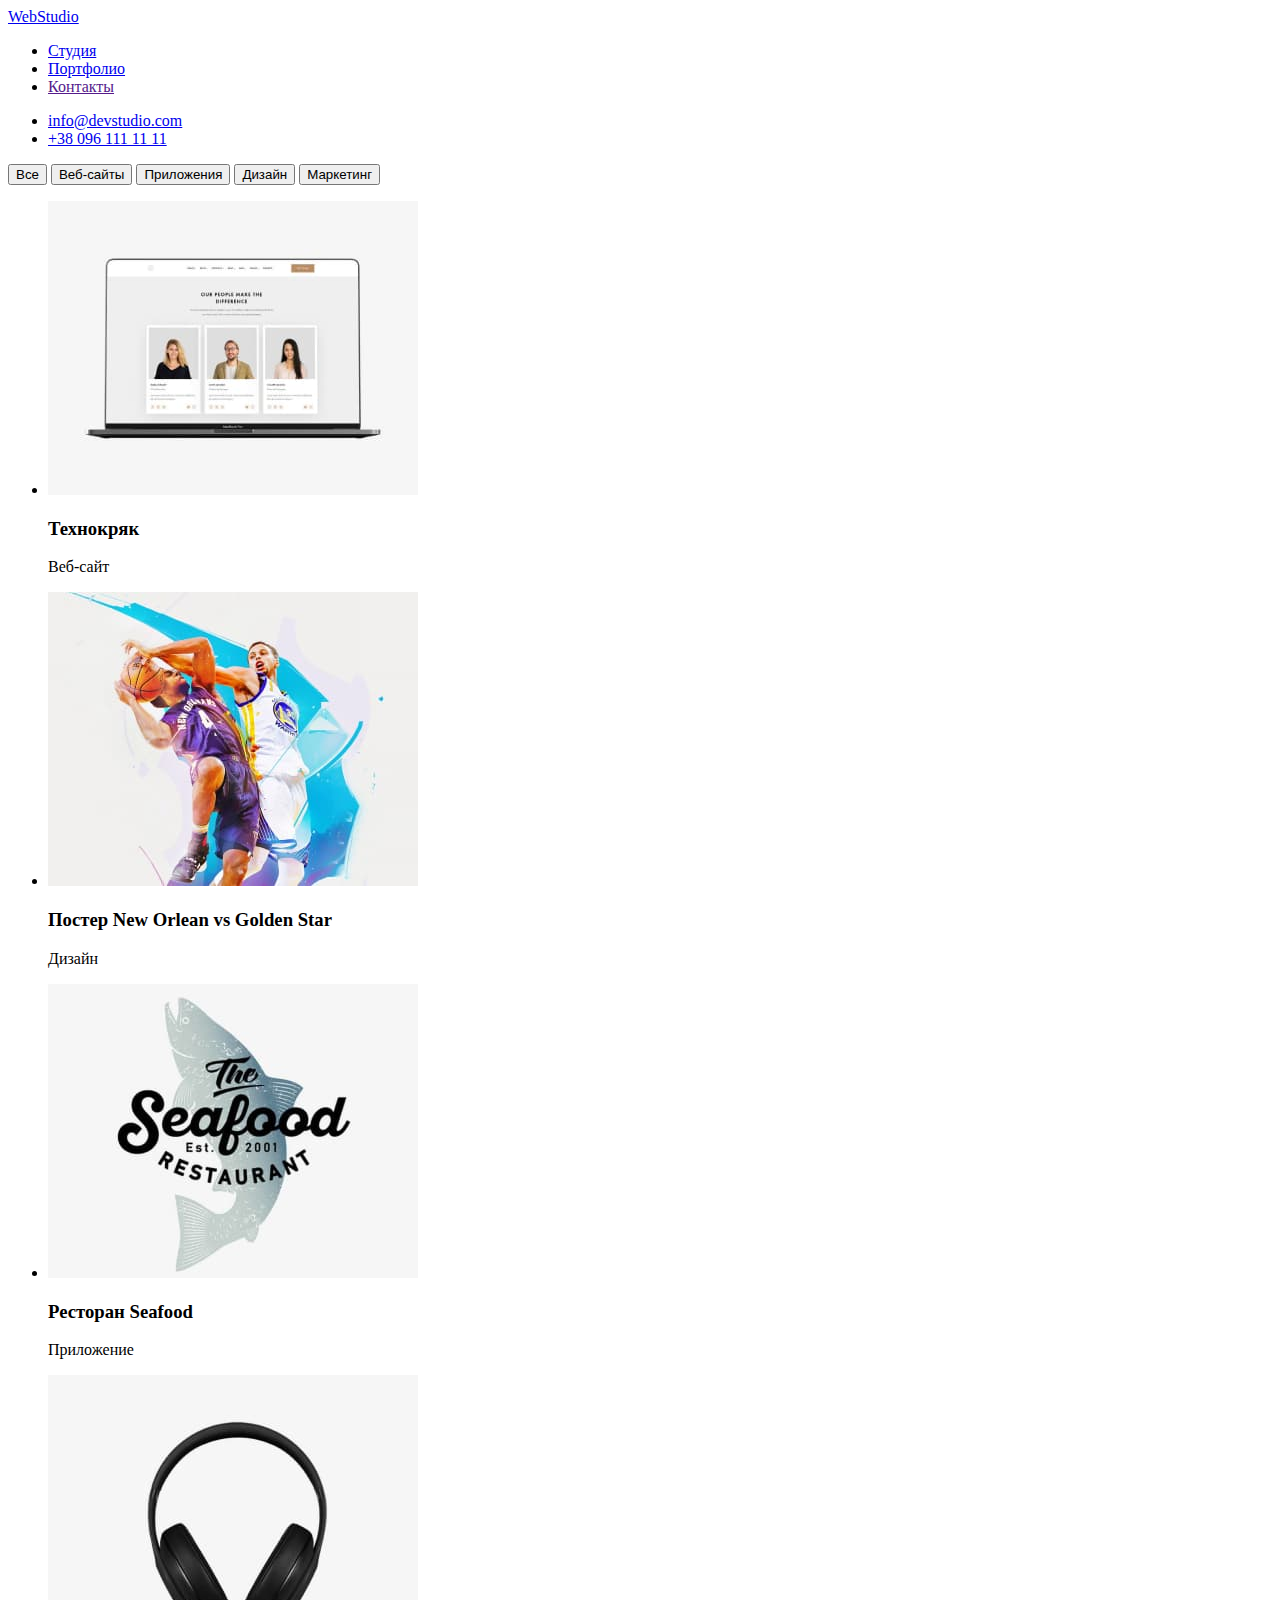
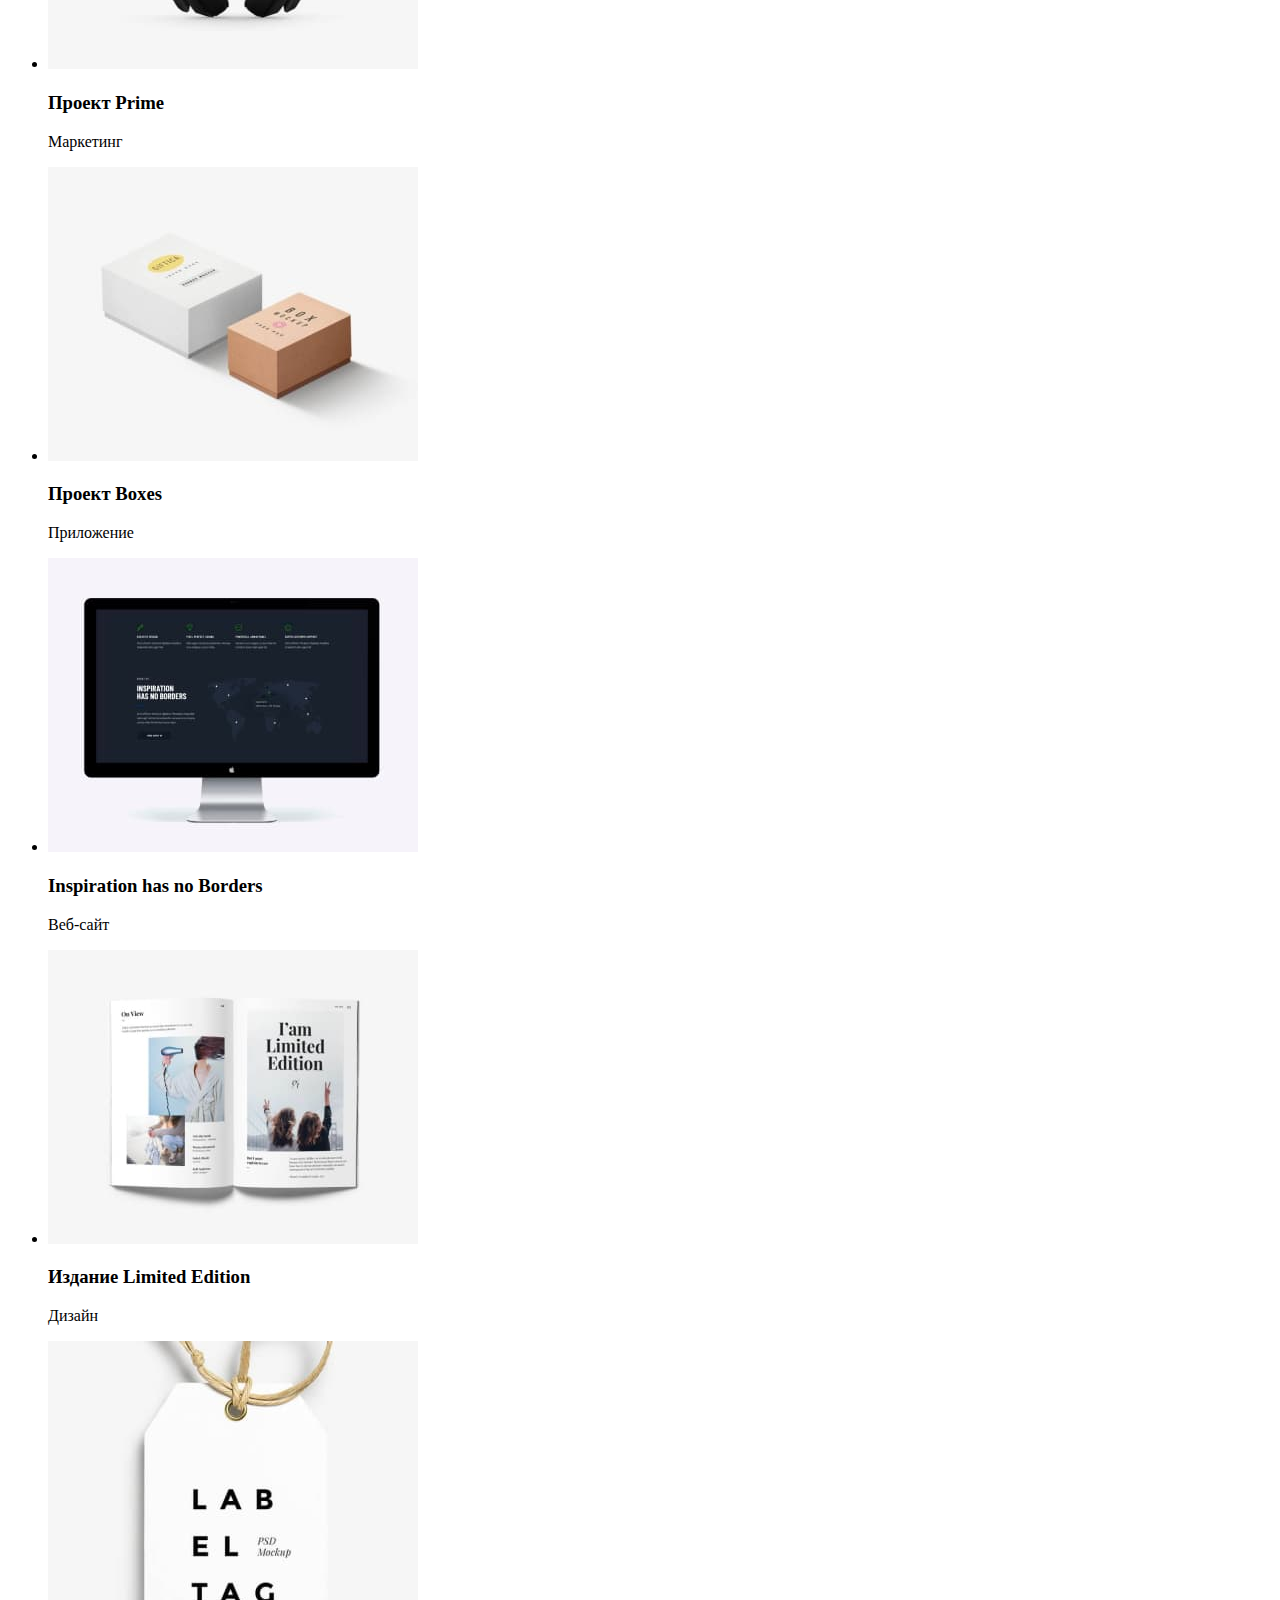
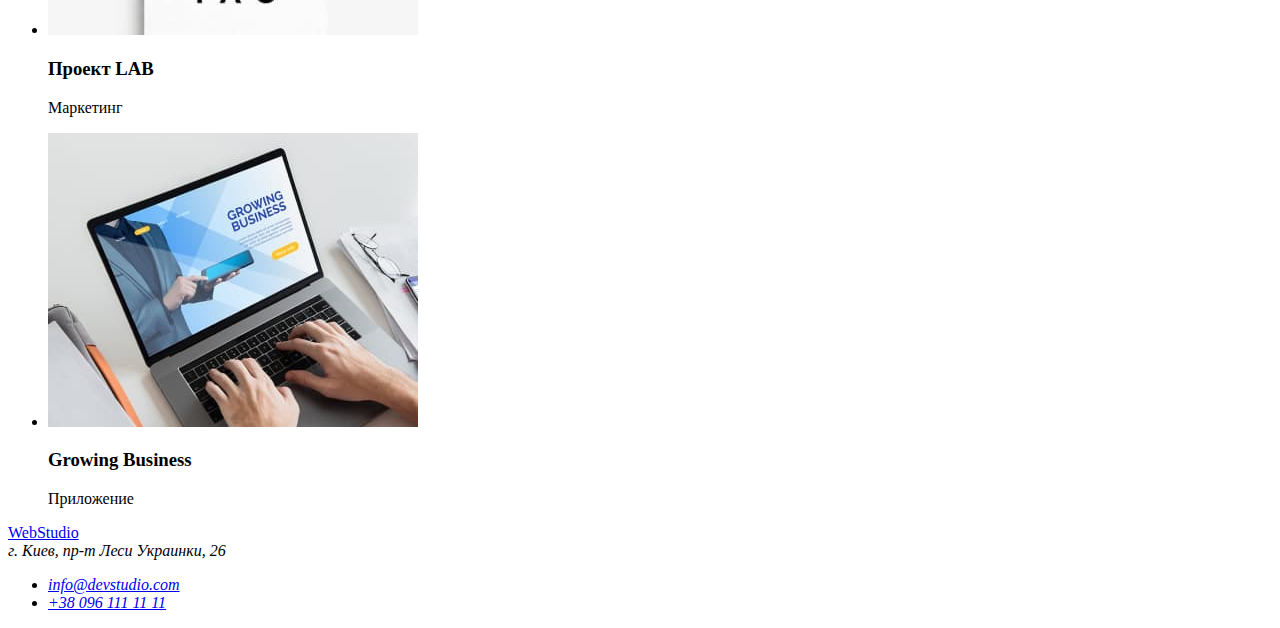
==== portfolio.html @ d5d18bc1 "html portfolio done" ====
<!DOCTYPE html>
<html lang="en">
  <head>
    <meta charset="UTF-8" />
    <meta http-equiv="X-UA-Compatible" content="IE=edge" />
    <meta name="viewport" content="width=device-width, initial-scale=1.0" />
    <title>Document</title>
  </head>
  <body>
    <header>
      <nav>
        <a href="./">WebStudio</a>
        <ul>
          <li><a href="./index.html">Студия</a></li>
          <li><a href="./portfolio.html">Портфолио</a></li>
          <li><a href="">Контакты</a></li>
        </ul>
      </nav>
      <ul>
        <li><a href="mailto:info@devstudio.com">info@devstudio.com</a></li>
        <li><a href="tel:+380961111111">+38 096 111 11 11</a></li>
      </ul>
    </header>
    <main>
      <section>
        <button type="button">Все</button>
        <button type="button">Веб-сайты</button>
        <button type="button">Приложения</button>
        <button type="button">Дизайн</button>
        <button type="button">Маркетинг</button>
      </section>
      <section>
        <h2 hidden>portfolio</h2>
        <ul>
          <li>
            <img src="./images/технокряк.jpg" alt="web" width="370" />
            <h3>Технокряк</h3>
            <p>Веб-сайт</p>
          </li>
          <li>
            <img src="./images/постер.jpg" alt="poster" width="370" />
            <h3>Постер New Orlean vs Golden Star</h3>
            <p>Дизайн</p>
          </li>
          <li>
            <img src="./images/ресторан.jpg" alt="restourant" width="370" />
            <h3>Ресторан Seafood</h3>
            <p>Приложение</p>
          </li>
          <li>
            <img src="./images/маркетинг.jpg" alt="project" width="370" />
            <h3>Проект Prime</h3>
            <p>Маркетинг</p>
          </li>
          <li>
            <img src="./images/проект.jpg" alt="boxes" width="370" />
            <h3>Проект Boxes</h3>
            <p>Приложение</p>
          </li>
          <li>
            <img src="./images/inspiration.jpg" alt="inspiration photo" width="370" />
            <h3>Inspiration has no Borders</h3>
            <p>Веб-сайт</p>
          </li>
          <li>
            <img src="./images/дизайн.jpg" alt="desine" width="370" />
            <h3>Издание Limited Edition</h3>
            <p>Дизайн</p>
          </li>
          <li>
            <img src="./images/маркетинг (2).jpg" alt="project lab" width="370" />
            <h3>Проект LAB</h3>
            <p>Маркетинг</p>
          </li>
          <li>
            <img src="./images/growing business.jpg" alt="business" width="370" />
            <h3>Growing Business</h3>
            <p>Приложение</p>
          </li>
        </ul>
      </section>
    </main>
    <footer>
      <a href="./">WebStudio</a>
      <address>
        г. Киев, пр-т Леси Украинки, 26
        <ul>
          <li><a href="mailto:info@devstudio.com">info@devstudio.com</a></li>
          <li><a href="tel:+380961111111">+38 096 111 11 11</a></li>
        </ul>
      </address>
    </footer>
  </body>
</html>
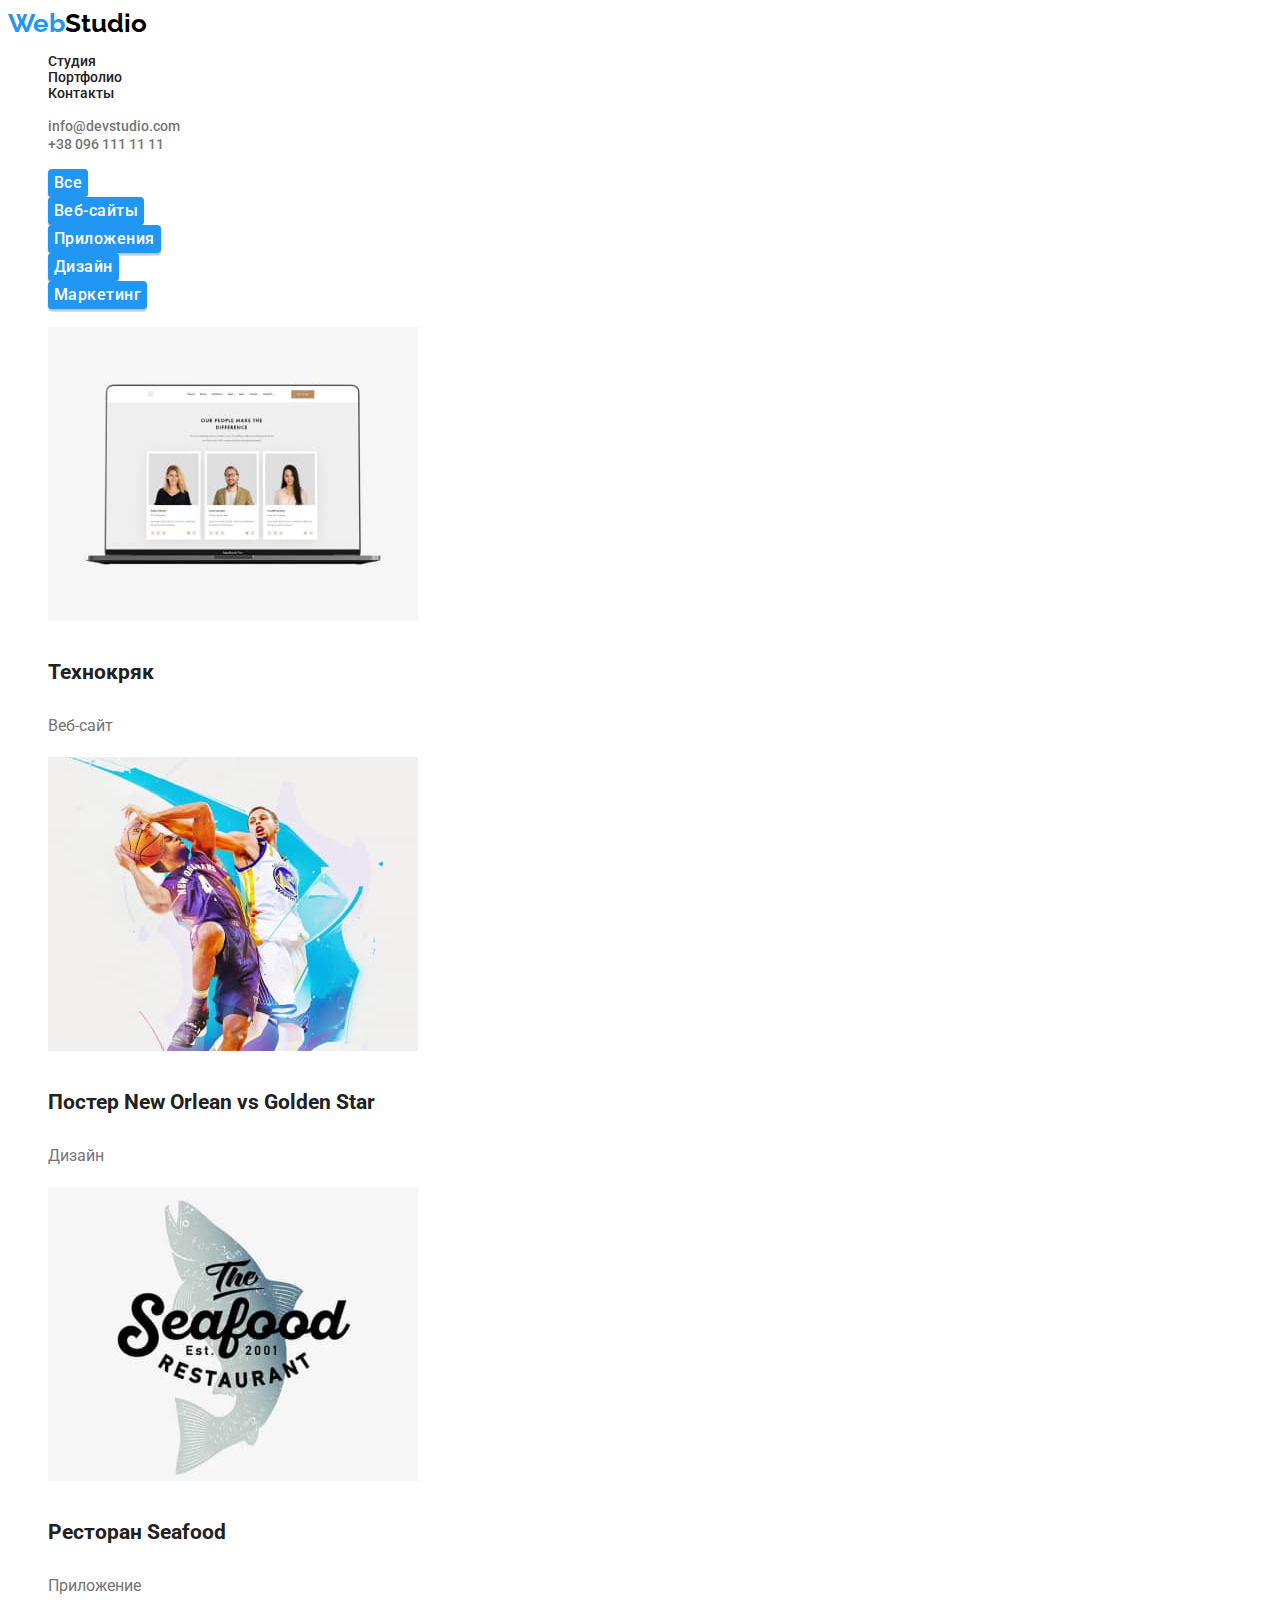
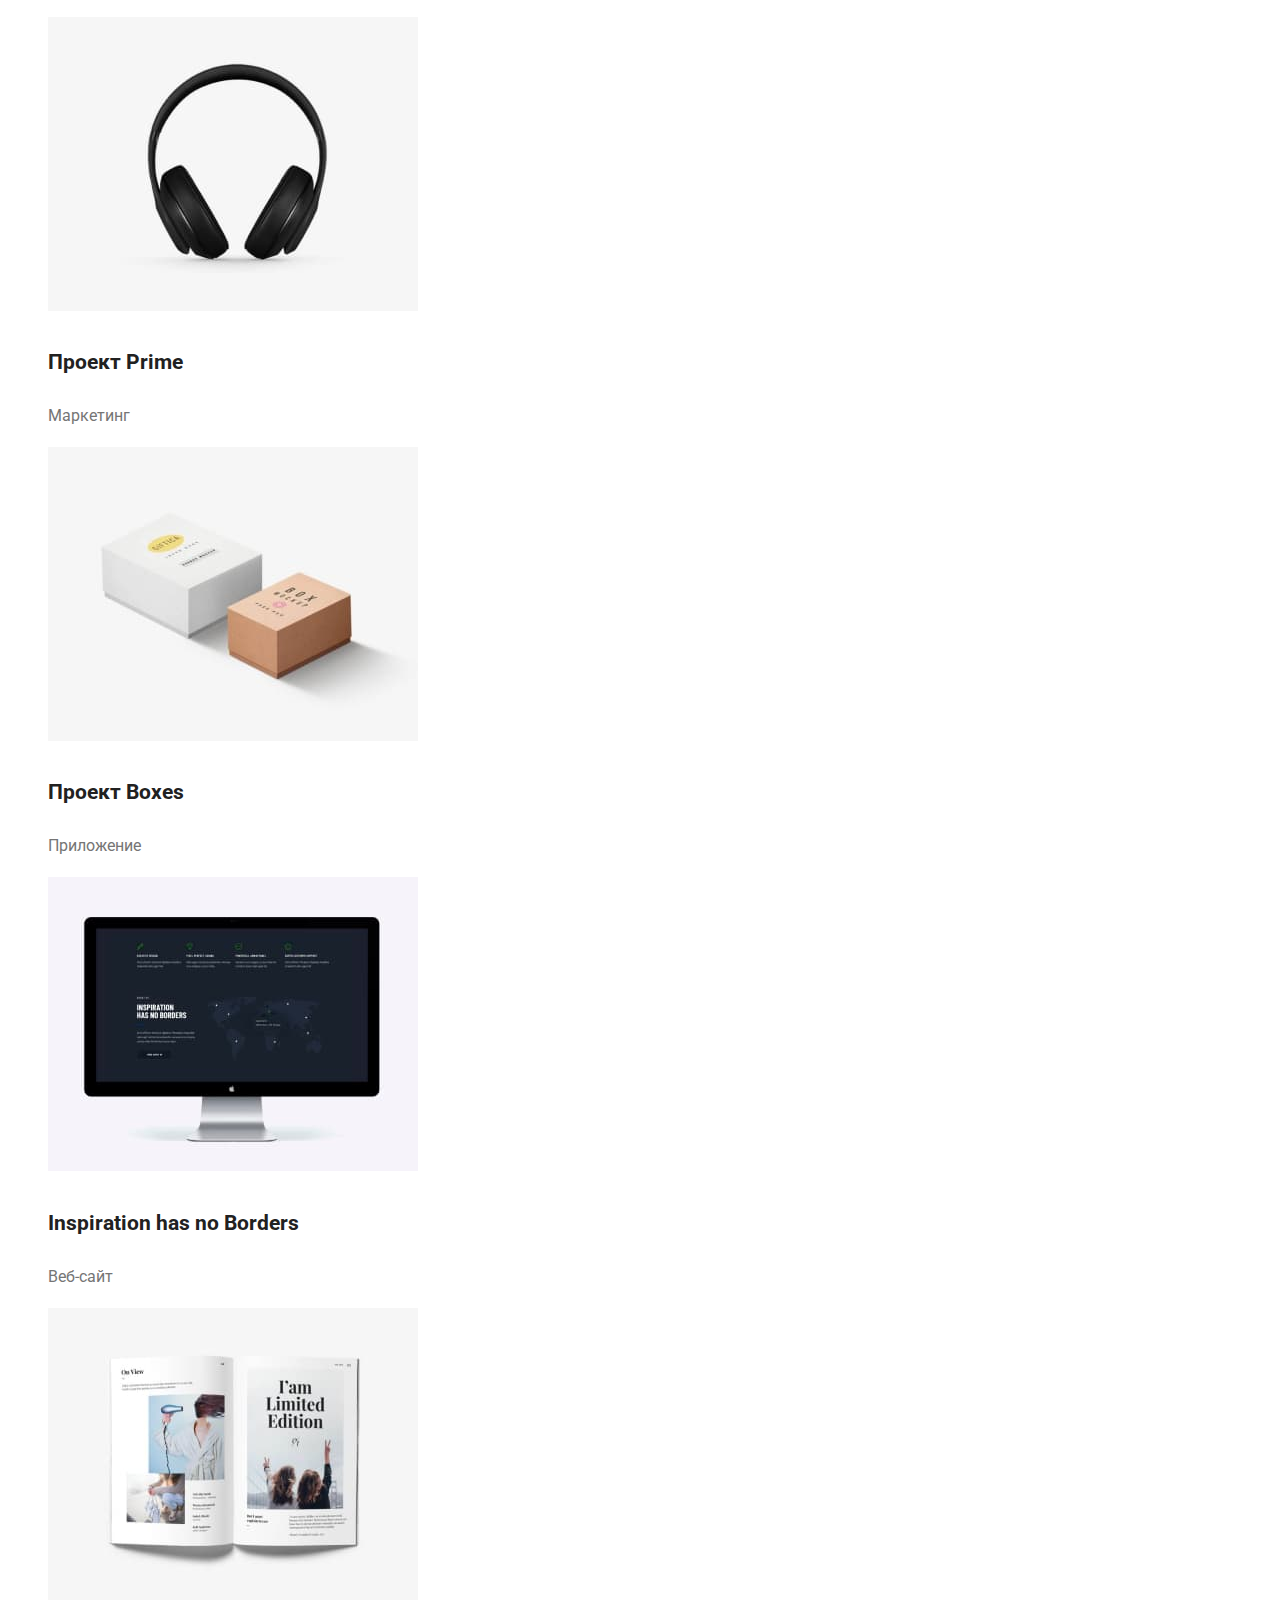
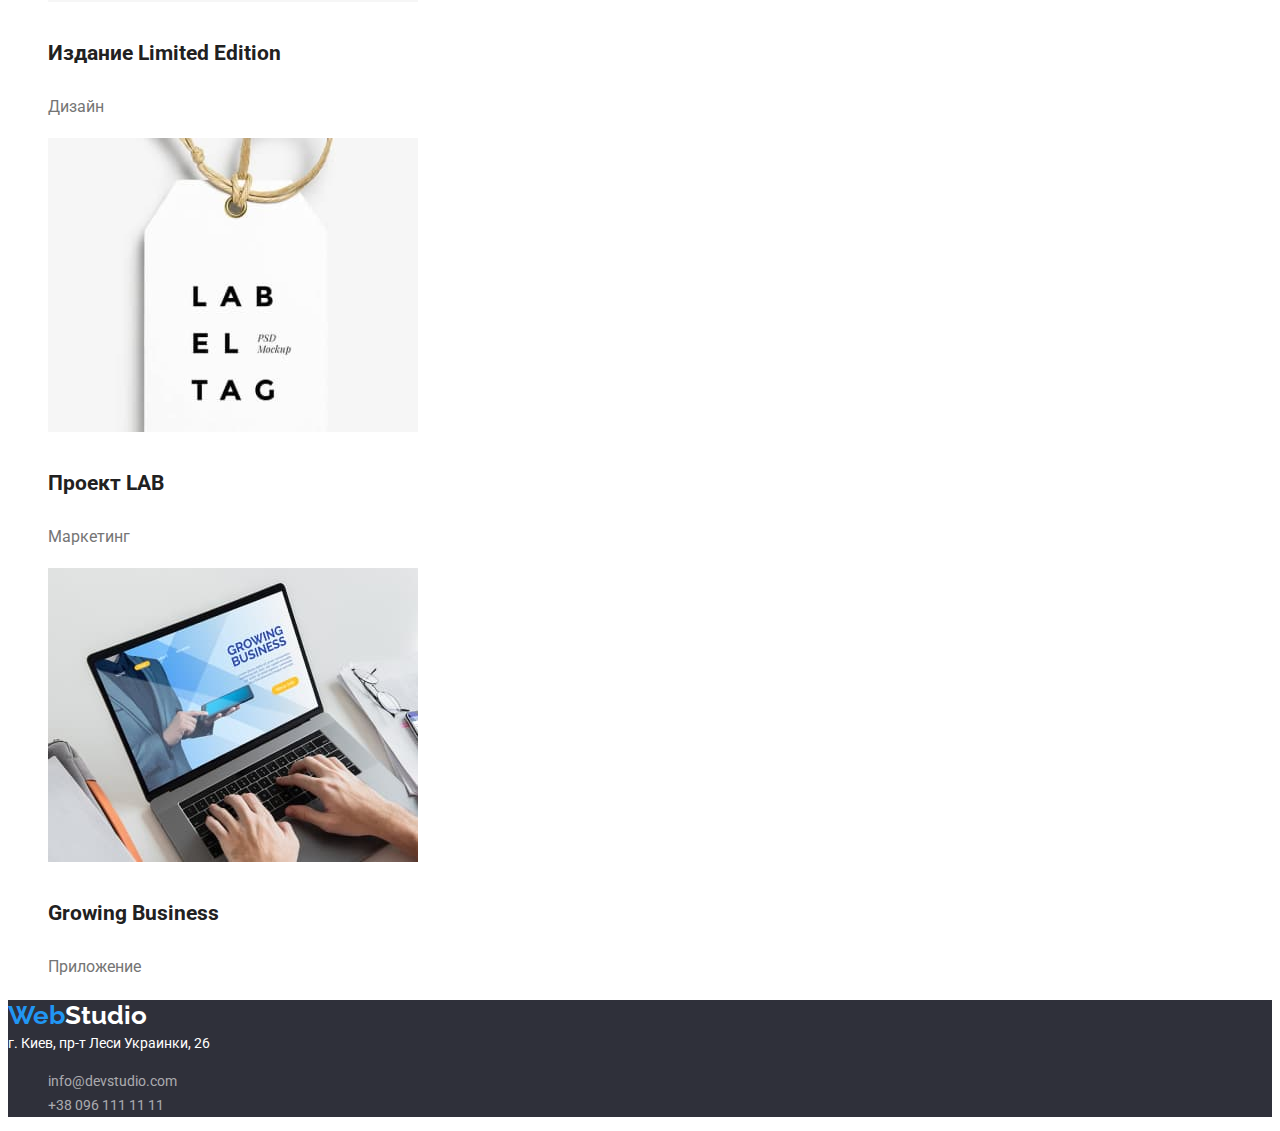
==== commit 3de6f7b5: "homework is done" ====
--- a/portfolio.html
+++ b/portfolio.html
@@ -5,88 +5,98 @@
     <meta http-equiv="X-UA-Compatible" content="IE=edge" />
     <meta name="viewport" content="width=device-width, initial-scale=1.0" />
     <title>Document</title>
+    <link rel="preconnect" href="https://fonts.gstatic.com" />
+    <link
+      href="https://fonts.googleapis.com/css2?family=Raleway:wght@700&family=Roboto:wght@400;500;700;900&display=swap"
+      rel="stylesheet"
+    />
+    <link rel="stylesheet" href="./css/styles.css">
   </head>
   <body>
+     <!-- Хедер портфолио -->
     <header>
-      <nav>
-        <a href="./">WebStudio</a>
-        <ul>
-          <li><a href="./index.html">Студия</a></li>
-          <li><a href="./portfolio.html">Портфолио</a></li>
+      <nav class="portfolio-nav">
+        <a href="./index.html" class="logo"><span class="web-logo">Web</span>Studio</a>
+        <ul class="web-link">
+          <li><a href="./index.html" class="active">Студия</a></li>
+          <li><a href="./portfolio.html" class="link">Портфолио</a></li>
           <li><a href="">Контакты</a></li>
         </ul>
       </nav>
-      <ul>
-        <li><a href="mailto:info@devstudio.com">info@devstudio.com</a></li>
-        <li><a href="tel:+380961111111">+38 096 111 11 11</a></li>
+      <ul class="web-contacts">
+        <li><a href="mailto:info@devstudio.com" class="mail">info@devstudio.com</a></li>
+        <li><a href="tel:+380961111111" class="phone">+38 096 111 11 11</a></li>
       </ul>
     </header>
+    <!-- Кнопки портфолио -->
     <main>
+      <ul class="buttons-portfolio">
+        <li><button type="button" class="button-portfolio">Все</button></li>
+        <li><button type="button" class="button-portfolio">Веб-сайты</button></li>
+        <li><button type="button" class="button-portfolio">Приложения</button></li>
+        <li><button type="button" class="button-portfolio">Дизайн</button></li>
+        <li><button type="button" class="button-portfolio">Маркетинг</button></li>
+      </ul>
       <section>
-        <button type="button">Все</button>
-        <button type="button">Веб-сайты</button>
-        <button type="button">Приложения</button>
-        <button type="button">Дизайн</button>
-        <button type="button">Маркетинг</button>
-      </section>
-      <section>
+        <!-- Фото портфолио -->
         <h2 hidden>portfolio</h2>
-        <ul>
+        <ul class="photo-portfolio">
           <li>
             <img src="./images/технокряк.jpg" alt="web" width="370" />
-            <h3>Технокряк</h3>
-            <p>Веб-сайт</p>
+            <h3 class="portfolio-text">Технокряк</h3>
+            <p class="photo-name">Веб-сайт</p>
           </li>
           <li>
             <img src="./images/постер.jpg" alt="poster" width="370" />
-            <h3>Постер New Orlean vs Golden Star</h3>
-            <p>Дизайн</p>
+            <h3 class="portfolio-text">Постер New Orlean vs Golden Star</h3>
+            <p class="photo-name">Дизайн</p>
           </li>
           <li>
             <img src="./images/ресторан.jpg" alt="restourant" width="370" />
-            <h3>Ресторан Seafood</h3>
-            <p>Приложение</p>
+            <h3 class="portfolio-text">Ресторан Seafood</h3>
+            <p class="photo-name">Приложение</p>
           </li>
           <li>
             <img src="./images/маркетинг.jpg" alt="project" width="370" />
-            <h3>Проект Prime</h3>
-            <p>Маркетинг</p>
+            <h3 class="portfolio-text">Проект Prime</h3>
+            <p class="photo-name">Маркетинг</p>
           </li>
           <li>
             <img src="./images/проект.jpg" alt="boxes" width="370" />
-            <h3>Проект Boxes</h3>
-            <p>Приложение</p>
+            <h3 class="portfolio-text">Проект Boxes</h3>
+            <p class="photo-name">Приложение</p>
           </li>
           <li>
             <img src="./images/inspiration.jpg" alt="inspiration photo" width="370" />
-            <h3>Inspiration has no Borders</h3>
-            <p>Веб-сайт</p>
+            <h3 class="portfolio-text">Inspiration has no Borders</h3>
+            <p class="photo-name">Веб-сайт</p>
           </li>
           <li>
             <img src="./images/дизайн.jpg" alt="desine" width="370" />
-            <h3>Издание Limited Edition</h3>
-            <p>Дизайн</p>
+            <h3 class="portfolio-text">Издание Limited Edition</h3>
+            <p class="photo-name">Дизайн</p>
           </li>
           <li>
-            <img src="./images/маркетинг (2).jpg" alt="project lab" width="370" />
-            <h3>Проект LAB</h3>
-            <p>Маркетинг</p>
+            <img src="./images/маркетинг2.jpg" alt="project lab" width="370" />
+            <h3 class="portfolio-text">Проект LAB</h3>
+            <p class="photo-name">Маркетинг</p>
           </li>
           <li>
-            <img src="./images/growing business.jpg" alt="business" width="370" />
-            <h3>Growing Business</h3>
-            <p>Приложение</p>
+            <img src="./images/growing-business.jpg" alt="business" width="370" />
+            <h3 class="portfolio-text">Growing Business</h3>
+            <p class="photo-name">Приложение</p>
           </li>
         </ul>
       </section>
     </main>
-    <footer>
-      <a href="./">WebStudio</a>
-      <address>
+    <!-- Адрес -->
+    <footer class="portfolio-down">
+      <a href="./index.html"><span class="footer-web">Web</span><span class="footer-studio">Studio</span></a>
+      <address class="address-style">
         г. Киев, пр-т Леси Украинки, 26
         <ul>
-          <li><a href="mailto:info@devstudio.com">info@devstudio.com</a></li>
-          <li><a href="tel:+380961111111">+38 096 111 11 11</a></li>
+          <li><a href="mailto:info@devstudio.com" class="footer-mail">info@devstudio.com</a></li>
+          <li><a href="tel:+380961111111" class="footer-tel">+38 096 111 11 11</a></li>
         </ul>
       </address>
     </footer>
--- a/css/styles.css
+++ b/css/styles.css
@@ -0,0 +1,335 @@
+:root{
+    --main-color-headers: #212121;
+    --main-text-color:  #757575;
+    --white-color: #FFFFFF;
+    /* --section-bg-buttons: #F5F4FA; */
+    --color-button-logo: #2196F3;
+    --hero-background: #2F303A;
+   } 
+body.web-work{
+    text-decoration: none;
+    font-family: Roboto;
+     font-style: normal;
+     background-color: var(--white-color);
+     color: var(--main-text-color);
+}
+/* убрать список */
+ul{
+    list-style: none;
+}
+/* ссылки */
+a{
+    color:inherit;
+    text-decoration: none;
+    font-style: normal;          
+   }
+/* Шапка сайта */
+span.web-logo{
+    color: #2196F3 
+}
+a.logo{
+    font-family: Raleway;
+    font-size: 26px;
+    line-height: 31px;
+    color: black;
+    font-weight: bold;
+}
+ul.web-link{
+    font-family: Roboto;
+    font-size: 14px;
+    line-height: 16px;
+    color:#212121;
+    font-weight: 500;
+ }
+ a.mail{
+    text-decoration: none;
+    font-family: Roboto;
+    font-weight: 500;
+    font-size: 14px;
+    color: #757575;
+    line-height: 16px;
+ }
+a.phone{
+    text-decoration: none;
+    font-family: Roboto;
+    font-weight: 500;
+    font-size: 14px;
+    color: #757575;
+    line-height: 16px;
+}
+/* Герой */
+h1.hero-title{
+    font-weight: 900;
+     font-size: 44px;
+     line-height: 1.363;
+     text-align: center;
+     letter-spacing: 0.06em;
+     text-transform: uppercase;
+     color: var(--white-color);
+     background-color: var(--hero-background);
+
+}
+button.button-style{
+    font-weight: bold;
+     font-size: 16px;
+     line-height: 1.875;
+     padding: 10px 32px;
+     margin: auto; 
+     background: var(--color-button-logo);
+     color: var(--white-color);
+     display: flex;    
+     width: 200px;
+     height: 50px;
+     left: 700px;
+     top: 430px;  
+     box-shadow: 0px 4px 4px rgba(0, 0, 0, 0.15);
+     border-radius: 4px;     
+     border: none; 
+}
+h3.detales{
+    font-family: Roboto;
+    font-size: 14px;
+    line-height: 16px;
+    color: #212121;
+    font-weight: bold;
+}
+p.ideas{
+    font-family: Roboto;
+    font-size: 14px;
+    line-height: 24px;
+    color: #757575;
+    font-weight: normal;
+}
+h3.punctuality{
+    font-family: Roboto;
+    font-size: 14px;
+    line-height: 16px;
+    color: #212121;
+    font-weight: bold;
+}
+p.our-punctuality{
+    font-family: Roboto;
+    font-size: 14px;
+    line-height: 24px;
+    color: #757575;
+    font-weight: normal;
+}
+h3.plans{
+    font-family: Roboto;
+    font-size: 14px;
+    line-height: 16px;
+    color: #212121;
+    font-weight: bold;
+}
+p.consultation{
+    font-family: Roboto;
+    font-size: 14px;
+    line-height: 24px;
+    color: #757575;
+    font-weight: normal;
+}
+h3.technology{
+    font-family: Roboto;
+    font-size: 14px;
+    line-height: 16px;
+    color: #212121;
+    font-weight: bold;
+}
+p.no-problems{
+    font-family: Roboto;
+    font-size: 14px;
+    line-height: 24px;
+    color: #757575;
+    font-weight: normal;
+}
+/* Чем мы занимаемся */
+h2.title{
+    font-family: Roboto;
+    font-size: 36px;
+    line-height: 42px;
+    font-weight: bold;
+    color: #212121;
+    text-align: center;
+}
+/* Наша команда */
+h2.our-team{
+    font-family: Roboto;
+    font-size: 36px;
+    line-height: 42px;
+    font-weight: bold;
+    color: #212121;
+    text-align: center;
+}
+h3.team-members{
+    font-family: Roboto;
+    font-size: 16px;
+    line-height: 19px;
+    font-weight: 500;
+    color: #212121;
+}
+p.team-text{
+    font-family: Roboto;
+    font-size: 16px;
+    font-weight: normal;
+    line-height: 19px;
+    color: #757575;
+}
+/* Андреса */
+footer.site-down{
+    background: #2F303A;
+    
+}
+span.footer-web{
+    font-family: Raleway;
+    font-weight: bold;
+    font-size: 26px;
+    line-height: 31px;
+    color: #2196F3;
+}
+span.footer-studio{
+    font-family: Raleway;
+    font-weight: bold;
+    font-size: 26px;
+    line-height: 31px;
+    color: white;
+}
+address.address-style{
+    font-style: normal;
+    font-family: Roboto;
+    font-weight: normal;
+    font-size: 14px;
+    line-height: 24px;
+    color: #FFFFFF;
+    }
+a.footer-mail{
+    Text-decoration: none;
+    font-family: Roboto;
+    font-weight: normal;
+    font-size: 14px;
+    line-height: 24px;
+    color: rgba(255, 255, 255, 0.6);
+    }
+a.footer-tel{
+    Text-decoration: none;
+    font-family: Roboto;
+    font-weight: normal;
+    font-size: 14px;
+    line-height: 24px;
+    color: rgba(255, 255, 255, 0.6);
+    }
+
+
+
+    /* Портфолио */
+
+    /* Хедер портфолио */
+    span.web-logo{
+        color: #2196F3 
+    }
+    a.logo{
+        font-family: Raleway;
+        font-size: 26px;
+        line-height: 31px;
+        color: black;
+        font-weight: bold;
+    }
+    ul.web-link{
+        font-family: Roboto;
+        font-size: 14px;
+        line-height: 16px;
+        color:#212121;
+        font-weight: 500;
+     }
+     a.mail{
+        text-decoration: none;
+        font-family: Roboto;
+        font-weight: 500;
+        font-size: 14px;
+        color: #757575;
+        line-height: 16px;
+     }
+    a.phone{
+        text-decoration: none;
+        font-family: Roboto;
+        font-weight: 500;
+        font-size: 14px;
+        color: #757575;
+        line-height: 16px;
+    } 
+   /* Кнопки портфолио */
+
+   .button-portfolio{
+    font-family: Roboto;
+    font-weight: 500;
+    font-size: 16px;
+    line-height: 26px;
+    text-align: center;
+    letter-spacing: 0.03em;
+    color: #FFFFFF;
+    background: #2196F3;
+    box-shadow: 0px 3px 1px rgba(0, 0, 0, 0.1), 0px 1px 2px rgba(0, 0, 0, 0.08), 0px 2px 2px rgba(0, 0, 0, 0.12);
+    border-radius: 4px;
+    border: none; 
+   }
+
+   /* Фото портфолио */
+
+.photo-portfolio{
+    font-family: Roboto;
+    font-weight: bold;
+    font-size: 18px;
+    line-height: 36px;
+    color: #212121;
+    }
+
+.photo-name{
+    font-family: Roboto;
+    font-weight: normal;
+    font-size: 16px;
+    line-height: 30px;
+    color: #757575;
+}
+
+/* Адрес */
+
+.portfolio-down{
+    background: #2F303A;
+}
+span.footer-web{
+    font-family: Raleway;
+    font-weight: bold;
+    font-size: 26px;
+    line-height: 31px;
+    color: #2196F3;
+}
+span.footer-studio{
+    font-family: Raleway;
+    font-weight: bold;
+    font-size: 26px;
+    line-height: 31px;
+    color: white;
+}
+address.address-style{
+    font-style: normal;
+    font-family: Roboto;
+    font-weight: normal;
+    font-size: 14px;
+    line-height: 24px;
+    color: #FFFFFF;
+    }
+a.footer-mail{
+    Text-decoration: none;
+    font-family: Roboto;
+    font-weight: normal;
+    font-size: 14px;
+    line-height: 24px;
+    color: rgba(255, 255, 255, 0.6);
+    }
+a.footer-tel{
+    Text-decoration: none;
+    font-family: Roboto;
+    font-weight: normal;
+    font-size: 14px;
+    line-height: 24px;
+    color: rgba(255, 255, 255, 0.6);
+    }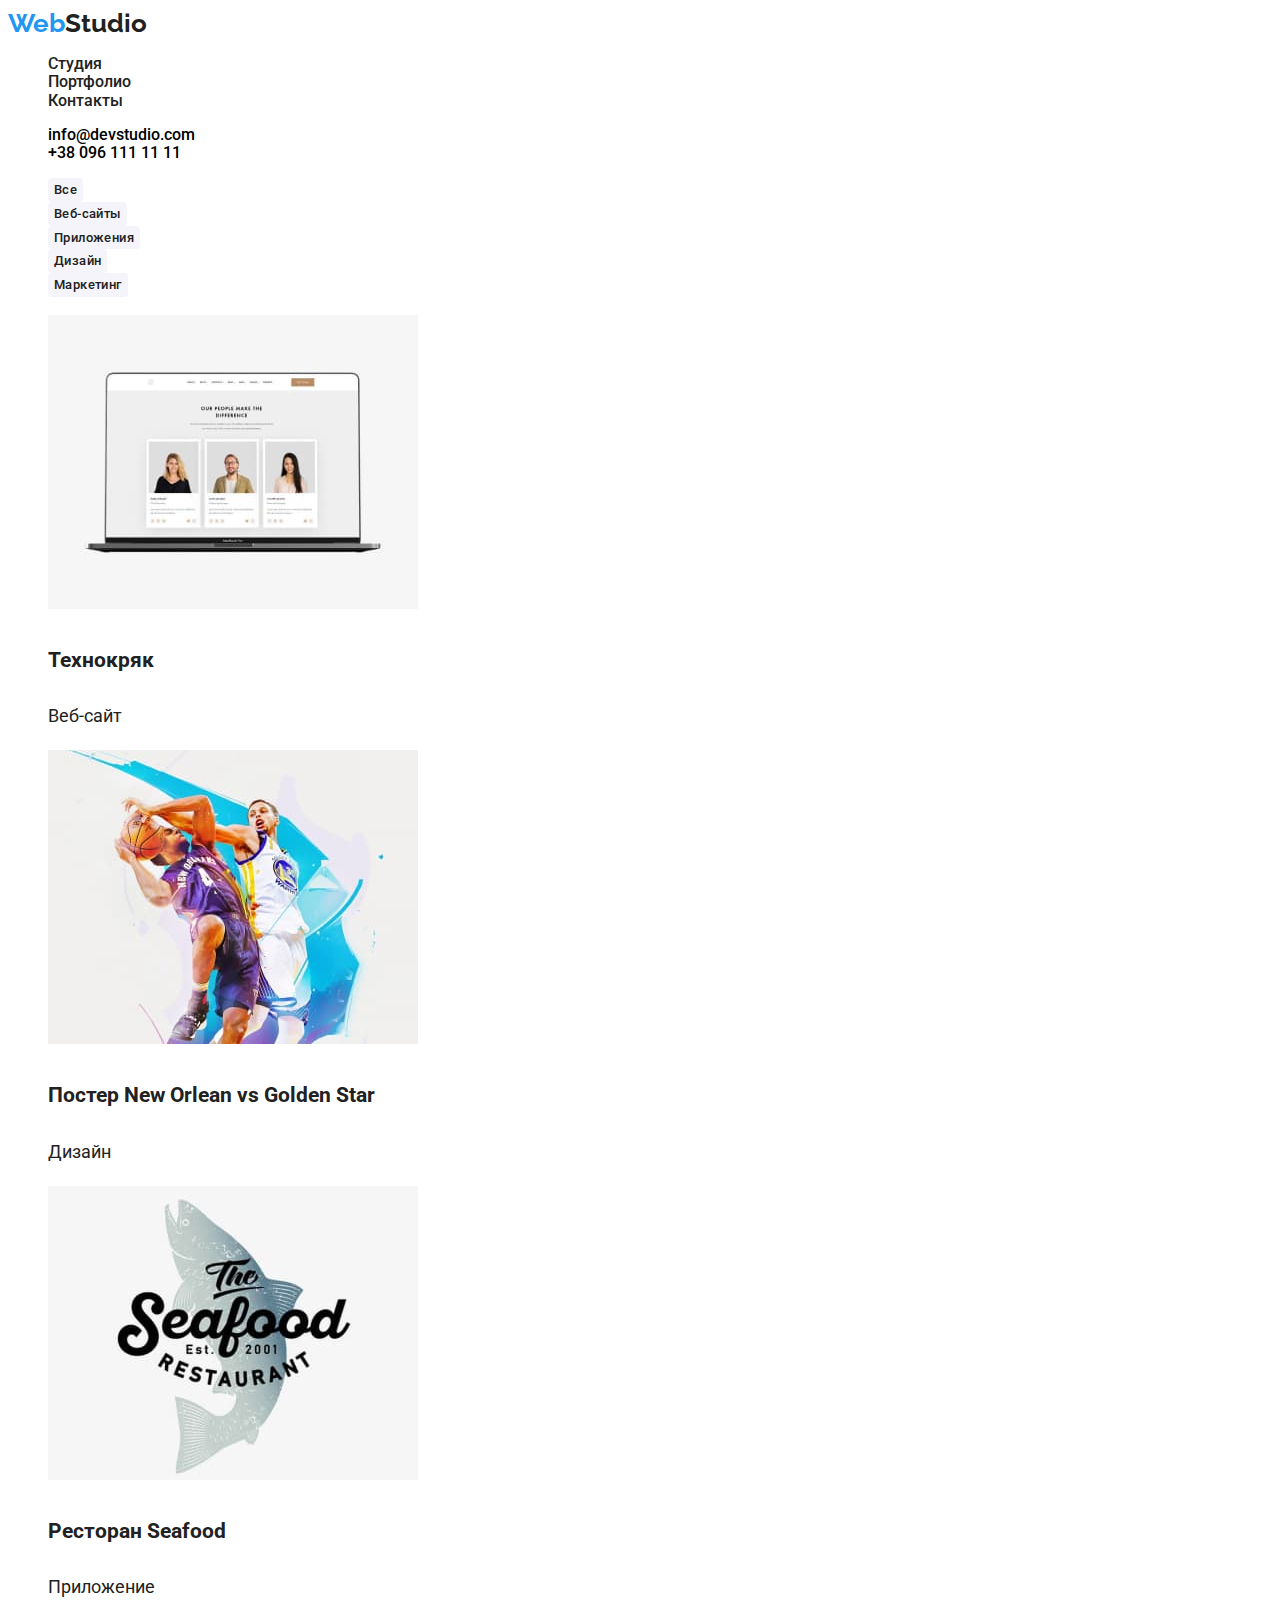
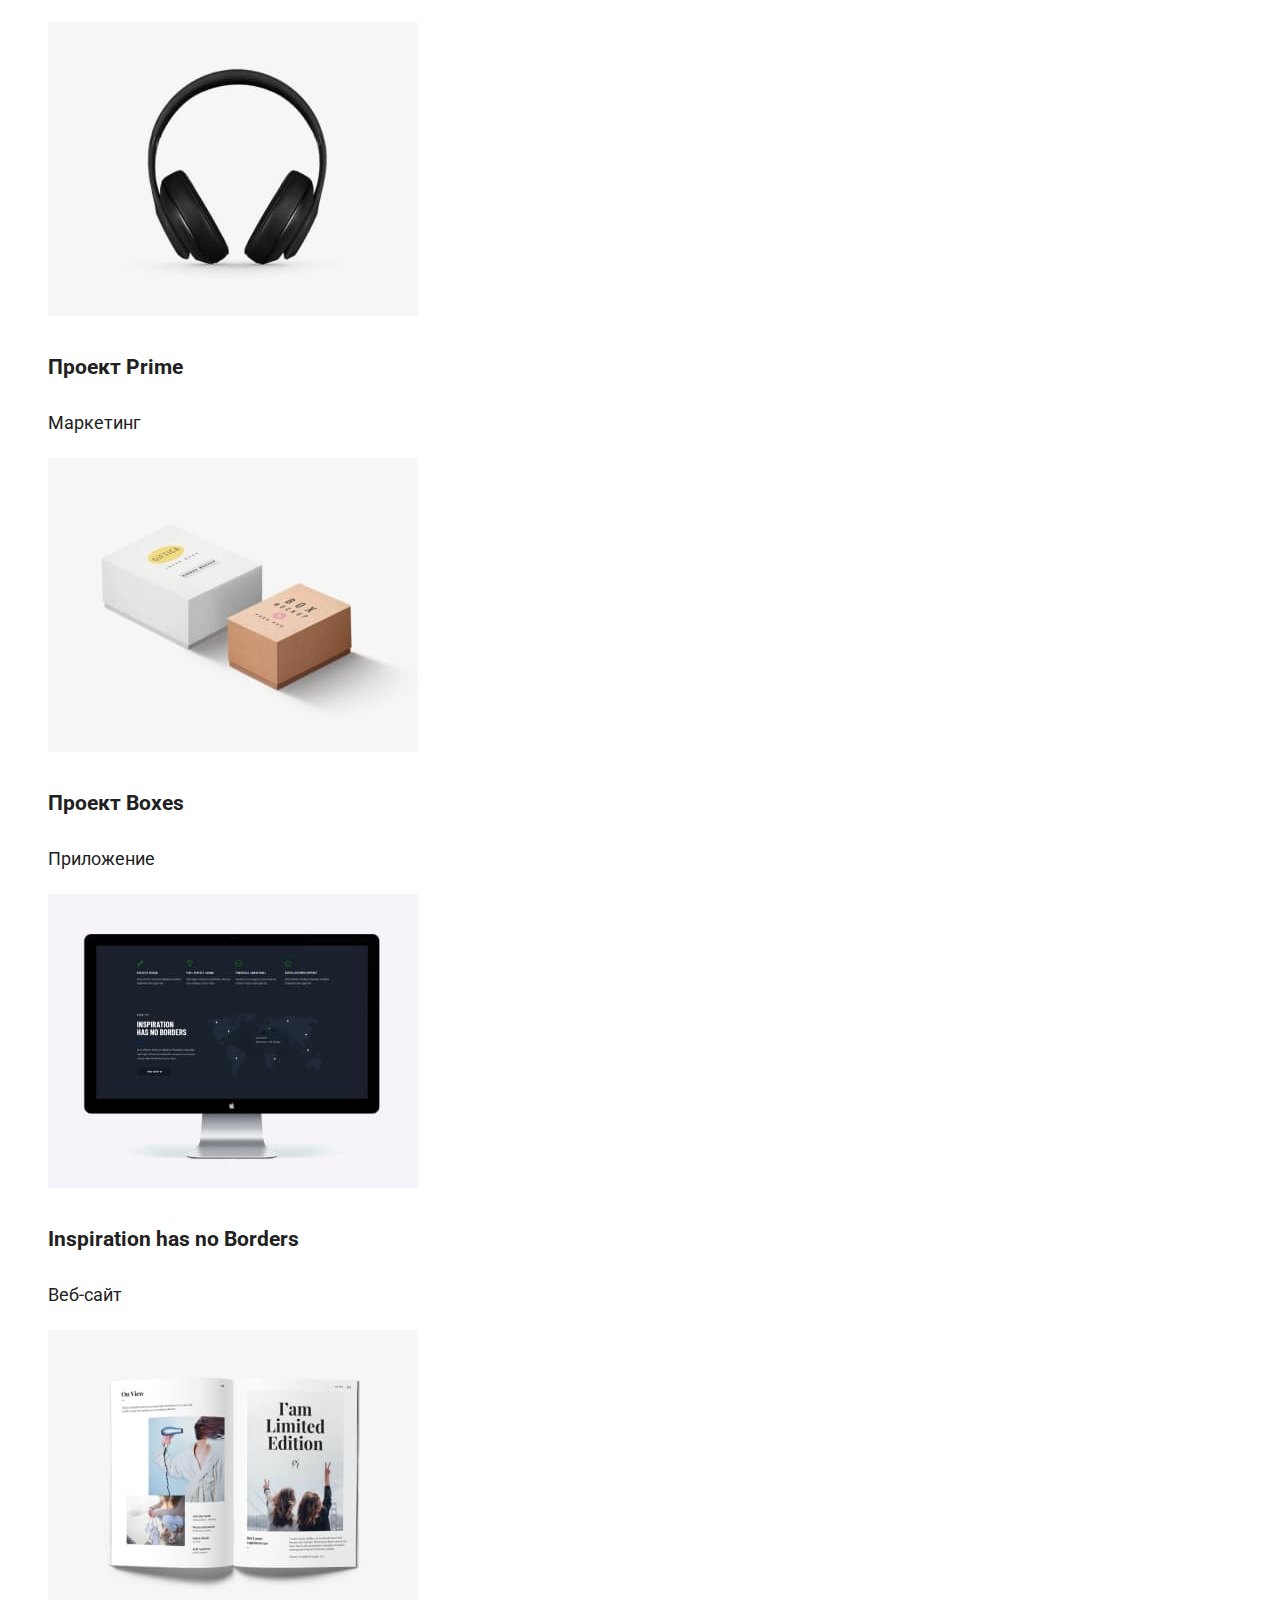
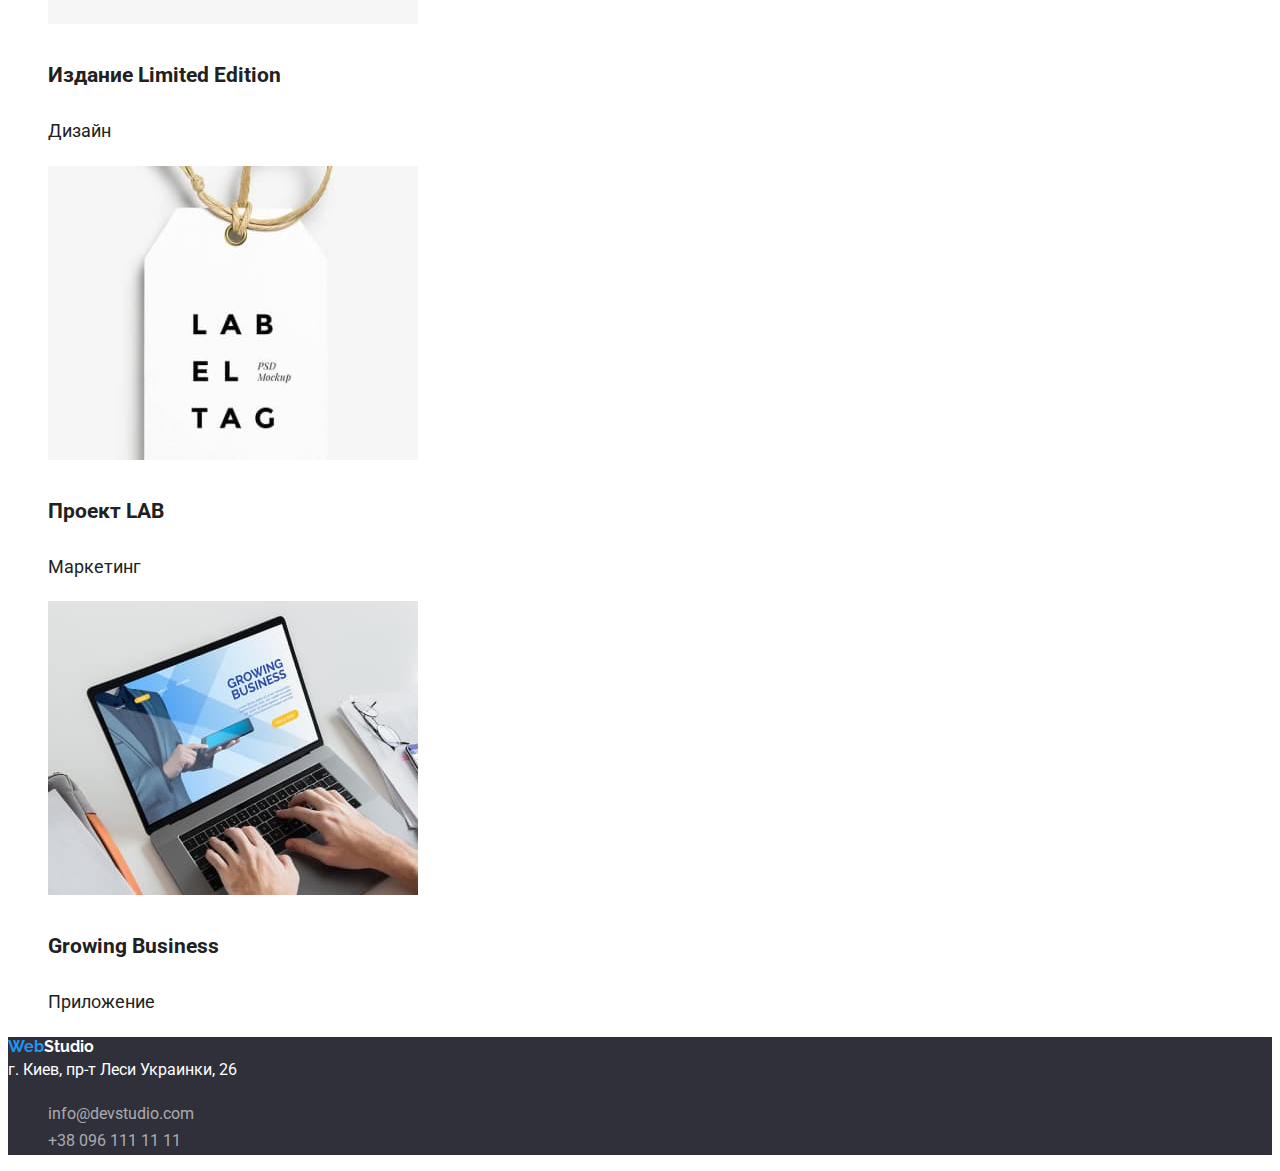
==== commit 5d9b6b4e: "homework done" ====
--- a/portfolio.html
+++ b/portfolio.html
@@ -28,16 +28,16 @@
         <li><a href="tel:+380961111111" class="phone">+38 096 111 11 11</a></li>
       </ul>
     </header>
-    <!-- Кнопки портфолио -->
     <main>
-      <ul class="buttons-portfolio">
-        <li><button type="button" class="button-portfolio">Все</button></li>
-        <li><button type="button" class="button-portfolio">Веб-сайты</button></li>
-        <li><button type="button" class="button-portfolio">Приложения</button></li>
-        <li><button type="button" class="button-portfolio">Дизайн</button></li>
-        <li><button type="button" class="button-portfolio">Маркетинг</button></li>
-      </ul>
+      <!-- Кнопки портфолио -->
       <section>
+        <ul class="buttons-portfolio">
+          <li><button type="button" class="button-portfolio">Все</button></li>
+          <li><button type="button" class="button-portfolio">Веб-сайты</button></li>
+          <li><button type="button" class="button-portfolio">Приложения</button></li>
+          <li><button type="button" class="button-portfolio">Дизайн</button></li>
+          <li><button type="button" class="button-portfolio">Маркетинг</button></li>
+        </ul>
         <!-- Фото портфолио -->
         <h2 hidden>portfolio</h2>
         <ul class="photo-portfolio">
--- a/css/styles.css
+++ b/css/styles.css
@@ -2,63 +2,68 @@
     --main-color-headers: #212121;
     --main-text-color:  #757575;
     --white-color: #FFFFFF;
-    /* --section-bg-buttons: #F5F4FA; */
+    --section-buttons: #F5F4FA;
     --color-button-logo: #2196F3;
-    --hero-background: #2F303A;
+    --background: #2F303A;
+    --color-logo-links: violet  
    } 
-body.web-work{
-    text-decoration: none;
+.web-work{
     font-family: Roboto;
      font-style: normal;
      background-color: var(--white-color);
      color: var(--main-text-color);
 }
-/* убрать список */
-ul{
+/* универсальный селектор */
+*{
     list-style: none;
+    text-decoration: none;
+}
+
+/* общие свойства ссылок */
+.link:hover,
+.link:focus {
+  color: var(--color-logo-links);
 }
 /* ссылки */
 a{
     color:inherit;
     text-decoration: none;
-    font-style: normal;          
+    font-style: normal;   
+          
    }
 /* Шапка сайта */
-span.web-logo{
-    color: #2196F3 
-}
-a.logo{
+.web-logo{
+    color: var(--color-button-logo) 
+}
+.logo{
     font-family: Raleway;
     font-size: 26px;
     line-height: 31px;
-    color: black;
-    font-weight: bold;
-}
-ul.web-link{
-    font-family: Roboto;
-    font-size: 14px;
-    line-height: 16px;
-    color:#212121;
+    color: var(--main-color-headers);
+    font-weight: bold; 
+}
+.web-link{
+    font-family: Roboto;
+    line-height: 1.142;
+    color: var(--main-color-headers) ;
     font-weight: 500;
  }
  a.mail{
     text-decoration: none;
     font-family: Roboto;
     font-weight: 500;
-    font-size: 14px;
-    color: #757575;
-    line-height: 16px;
+    color: var(-main-text-color);
+    line-height: 1.142;
  }
-a.phone{
+.phone{
     text-decoration: none;
     font-family: Roboto;
     font-weight: 500;
-    font-size: 14px;
-    color: #757575;
-    line-height: 16px;
+    color: var(-main-text-color);
+    line-height: 1.142;
 }
 /* Герой */
-h1.hero-title{
+.hero-title{
     font-weight: 900;
      font-size: 44px;
      line-height: 1.363;
@@ -66,10 +71,10 @@
      letter-spacing: 0.06em;
      text-transform: uppercase;
      color: var(--white-color);
-     background-color: var(--hero-background);
-
-}
-button.button-style{
+     background-color: #2F303A;
+
+}
+.button-style{
     font-weight: bold;
      font-size: 16px;
      line-height: 1.875;
@@ -86,188 +91,172 @@
      border-radius: 4px;     
      border: none; 
 }
-h3.detales{
-    font-family: Roboto;
-    font-size: 14px;
-    line-height: 16px;
-    color: #212121;
-    font-weight: bold;
-}
-p.ideas{
+.detales{
+    font-family: Roboto;
+    line-height: 1.142;
+    color: var(--main-color-headers);
+    font-weight: bold;
+    text-transform: uppercase;
+}
+.ideas{
     font-family: Roboto;
     font-size: 14px;
     line-height: 24px;
-    color: #757575;
-    font-weight: normal;
-}
-h3.punctuality{
-    font-family: Roboto;
-    font-size: 14px;
-    line-height: 16px;
-    color: #212121;
-    font-weight: bold;
-}
-p.our-punctuality{
+    color: var(-main-text-color);
+    font-weight: normal;
+    text-transform: uppercase;
+}
+.punctuality{
+    font-family: Roboto;
+    line-height: 1.142;
+    color: var(--main-color-headers);
+    font-weight: bold;
+    text-transform: uppercase;
+}
+.our-punctuality{
     font-family: Roboto;
     font-size: 14px;
     line-height: 24px;
-    color: #757575;
-    font-weight: normal;
-}
-h3.plans{
-    font-family: Roboto;
-    font-size: 14px;
-    line-height: 16px;
-    color: #212121;
-    font-weight: bold;
-}
-p.consultation{
-    font-family: Roboto;
-    font-size: 14px;
-    line-height: 24px;
-    color: #757575;
-    font-weight: normal;
-}
-h3.technology{
-    font-family: Roboto;
-    font-size: 14px;
-    line-height: 16px;
-    color: #212121;
-    font-weight: bold;
-}
-p.no-problems{
-    font-family: Roboto;
-    font-size: 14px;
-    line-height: 24px;
-    color: #757575;
+    color: var(-main-text-color);
+    font-weight: normal;
+    
+}
+.plans{
+    font-family: Roboto;
+    line-height: 1.142;
+    color: var(--main-color-headers);
+    font-weight: bold;
+    text-transform: uppercase;
+}
+.consultation{
+    font-family: Roboto;
+    line-height: 1.714;
+    color: var(-main-text-color);
+    font-weight: normal;
+    ;
+}
+.technology{
+    font-family: Roboto;
+    line-height: 1.142;
+    color: var(--main-color-headers);
+    font-weight: bold;
+    text-transform: uppercase;
+}
+.no-problems{
+    font-family: Roboto;
+    line-height: 1.714;
+    color: var(-main-text-color);
     font-weight: normal;
 }
 /* Чем мы занимаемся */
 h2.title{
     font-family: Roboto;
-    font-size: 36px;
-    line-height: 42px;
-    font-weight: bold;
-    color: #212121;
+    line-height: 1.166;
+    font-weight: bold;
+    color: var(--main-color-headers);
     text-align: center;
 }
 /* Наша команда */
 h2.our-team{
     font-family: Roboto;
-    font-size: 36px;
-    line-height: 42px;
-    font-weight: bold;
-    color: #212121;
+    line-height: 1.166;
+    font-weight: bold;
+    color: var(--main-color-headers);
     text-align: center;
 }
 h3.team-members{
     font-family: Roboto;
+    line-height: 1.187;
+    font-weight: 500;
+    color: var(--main-color-headers);
+}
+p.team-text{
+    font-family: Roboto;
     font-size: 16px;
+    font-weight: normal;
     line-height: 19px;
-    font-weight: 500;
-    color: #212121;
-}
-p.team-text{
-    font-family: Roboto;
-    font-size: 16px;
-    font-weight: normal;
-    line-height: 19px;
-    color: #757575;
+    color: var(-main-text-color);
 }
 /* Андреса */
-footer.site-down{
-    background: #2F303A;
+.site-down{
+    background: var(--background);
     
 }
-span.footer-web{
-    font-family: Raleway;
-    font-weight: bold;
-    font-size: 26px;
-    line-height: 31px;
-    color: #2196F3;
-}
-span.footer-studio{
-    font-family: Raleway;
-    font-weight: bold;
-    font-size: 26px;
-    line-height: 31px;
-    color: white;
+.footer-web{
+    font-family: Raleway;
+    font-weight: bold;
+    line-height: 1.192;
+    color: var(--color-button-logo);
+}
+.footer-studio{
+    font-family: Raleway;
+    font-weight: bold;
+    line-height: 1.192;
+    color:  var(--white-color);
 }
 address.address-style{
     font-style: normal;
     font-family: Roboto;
     font-weight: normal;
-    font-size: 14px;
-    line-height: 24px;
-    color: #FFFFFF;
-    }
-a.footer-mail{
+    line-height: 1.714;
+    color:  var(--white-color);
+    }
+.footer-mail{
     Text-decoration: none;
     font-family: Roboto;
     font-weight: normal;
-    font-size: 14px;
-    line-height: 24px;
+    line-height: 1.714;
     color: rgba(255, 255, 255, 0.6);
     }
-a.footer-tel{
+.footer-tel{
     Text-decoration: none;
     font-family: Roboto;
     font-weight: normal;
-    font-size: 14px;
-    line-height: 24px;
+    line-height: 1.714;
     color: rgba(255, 255, 255, 0.6);
     }
 
 
 
     /* Портфолио */
+
+    /* общие свойства портфолио */
+    
 
     /* Хедер портфолио */
     span.web-logo{
-        color: #2196F3 
+        color: var(--color-button-logo)
     }
     a.logo{
         font-family: Raleway;
-        font-size: 26px;
-        line-height: 31px;
-        color: black;
+        line-height: 1.192;
+        color: var(--main-color-headers);
         font-weight: bold;
     }
-    ul.web-link{
-        font-family: Roboto;
-        font-size: 14px;
-        line-height: 16px;
-        color:#212121;
-        font-weight: 500;
-     }
      a.mail{
         text-decoration: none;
         font-family: Roboto;
         font-weight: 500;
-        font-size: 14px;
-        color: #757575;
-        line-height: 16px;
+        color: var(-main-text-color);
+        line-height: 1.142;
      }
     a.phone{
         text-decoration: none;
         font-family: Roboto;
         font-weight: 500;
-        font-size: 14px;
-        color: #757575;
-        line-height: 16px;
+        color: var(-main-text-color);
+        line-height: 1.142;
     } 
    /* Кнопки портфолио */
 
    .button-portfolio{
     font-family: Roboto;
     font-weight: 500;
-    font-size: 16px;
-    line-height: 26px;
+    line-height: 1.625;
     text-align: center;
     letter-spacing: 0.03em;
-    color: #FFFFFF;
-    background: #2196F3;
-    box-shadow: 0px 3px 1px rgba(0, 0, 0, 0.1), 0px 1px 2px rgba(0, 0, 0, 0.08), 0px 2px 2px rgba(0, 0, 0, 0.12);
+    color: var(--main-color-headers);
+    background-color: var(--section-buttons);
     border-radius: 4px;
     border: none; 
    }
@@ -279,57 +268,51 @@
     font-weight: bold;
     font-size: 18px;
     line-height: 36px;
-    color: #212121;
+    color: var(--main-color-headers);
     }
 
 .photo-name{
     font-family: Roboto;
     font-weight: normal;
-    font-size: 16px;
-    line-height: 30px;
-    color: #757575;
+    line-height: 1.875;
+    color: var(-main-text-color);
 }
 
 /* Адрес */
 
 .portfolio-down{
-    background: #2F303A;
+    background: var(--background);
 }
 span.footer-web{
     font-family: Raleway;
     font-weight: bold;
-    font-size: 26px;
-    line-height: 31px;
-    color: #2196F3;
+    line-height: 1.192;
+    color: var(--color-button-logo);
 }
 span.footer-studio{
     font-family: Raleway;
     font-weight: bold;
-    font-size: 26px;
-    line-height: 31px;
-    color: white;
+    line-height: 1.192;
+    color:  var(--white-color);
 }
 address.address-style{
     font-style: normal;
     font-family: Roboto;
     font-weight: normal;
-    font-size: 14px;
-    line-height: 24px;
-    color: #FFFFFF;
+    line-height: 1.714;
+    color: var(--white-color);
     }
 a.footer-mail{
     Text-decoration: none;
     font-family: Roboto;
     font-weight: normal;
-    font-size: 14px;
-    line-height: 24px;
+    line-height: 1.714;
     color: rgba(255, 255, 255, 0.6);
     }
 a.footer-tel{
     Text-decoration: none;
     font-family: Roboto;
     font-weight: normal;
-    font-size: 14px;
-    line-height: 24px;
+    line-height: 1.714;
     color: rgba(255, 255, 255, 0.6);
     }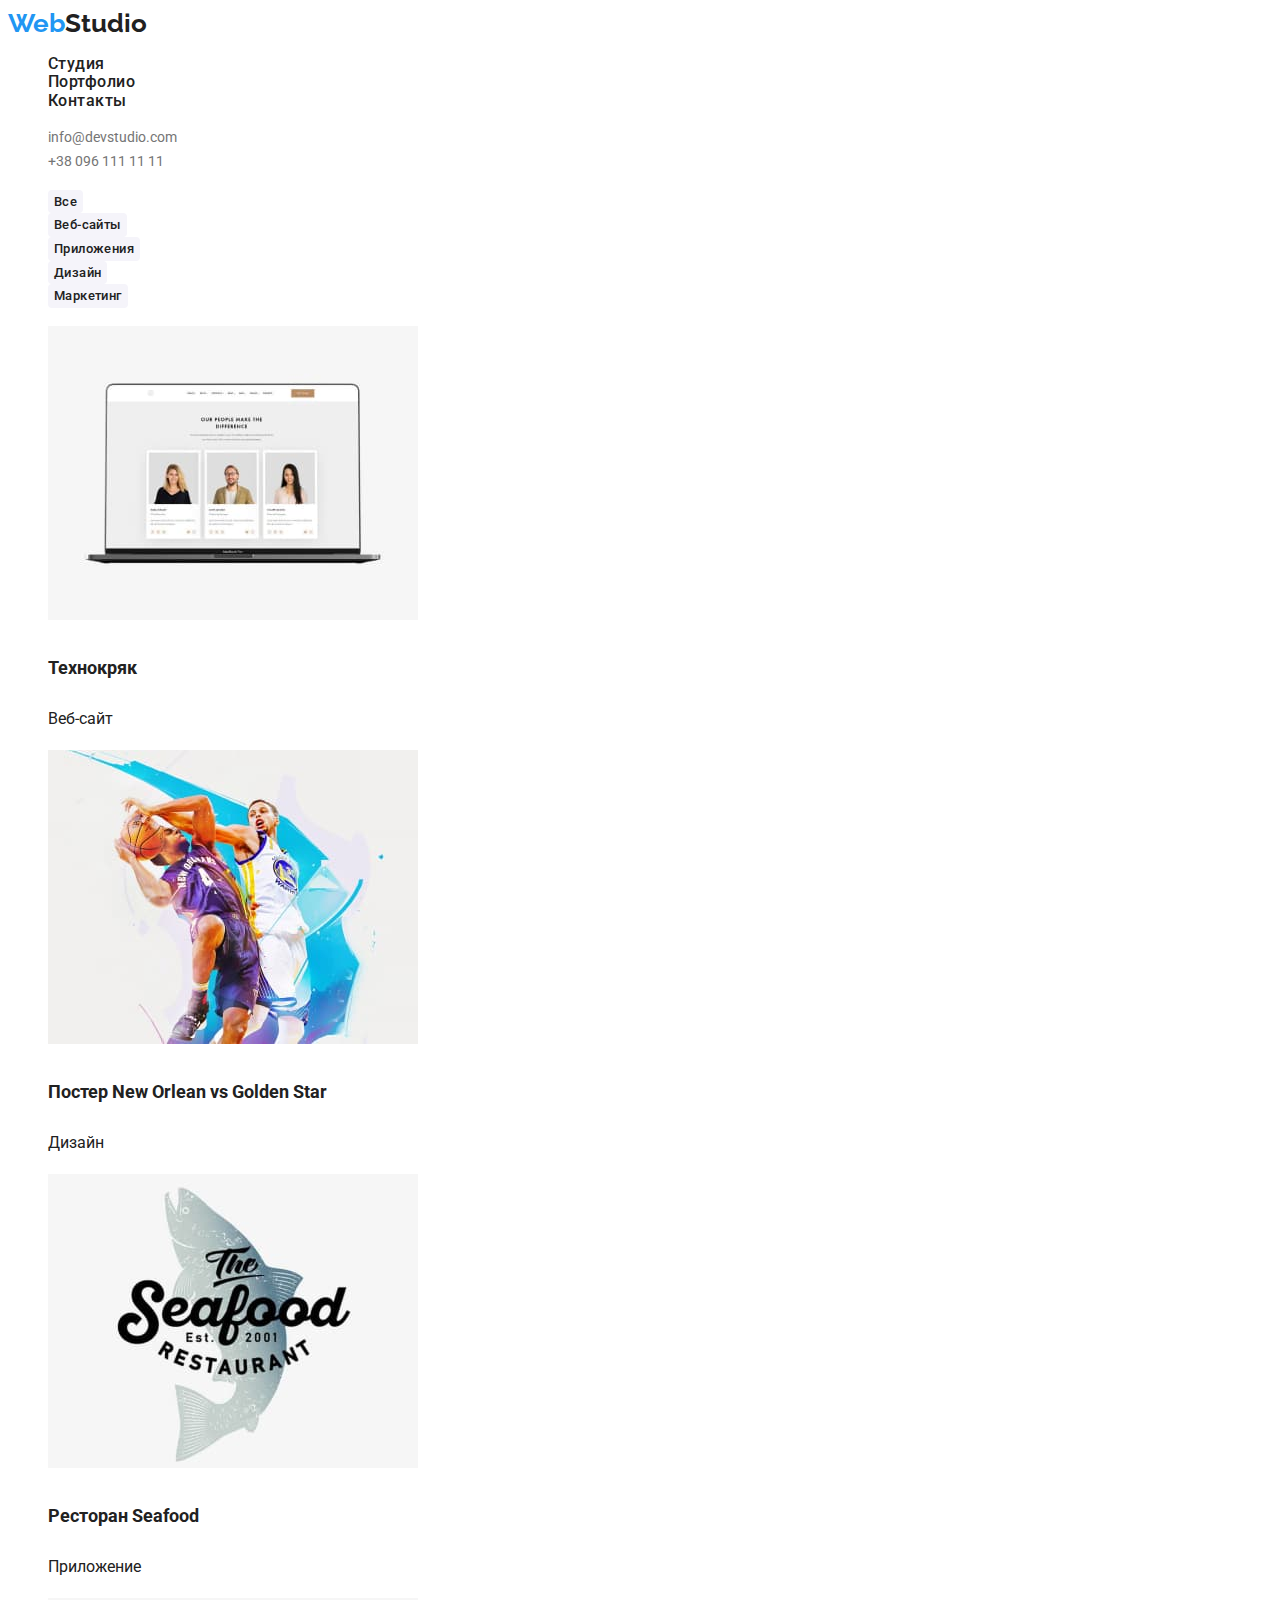
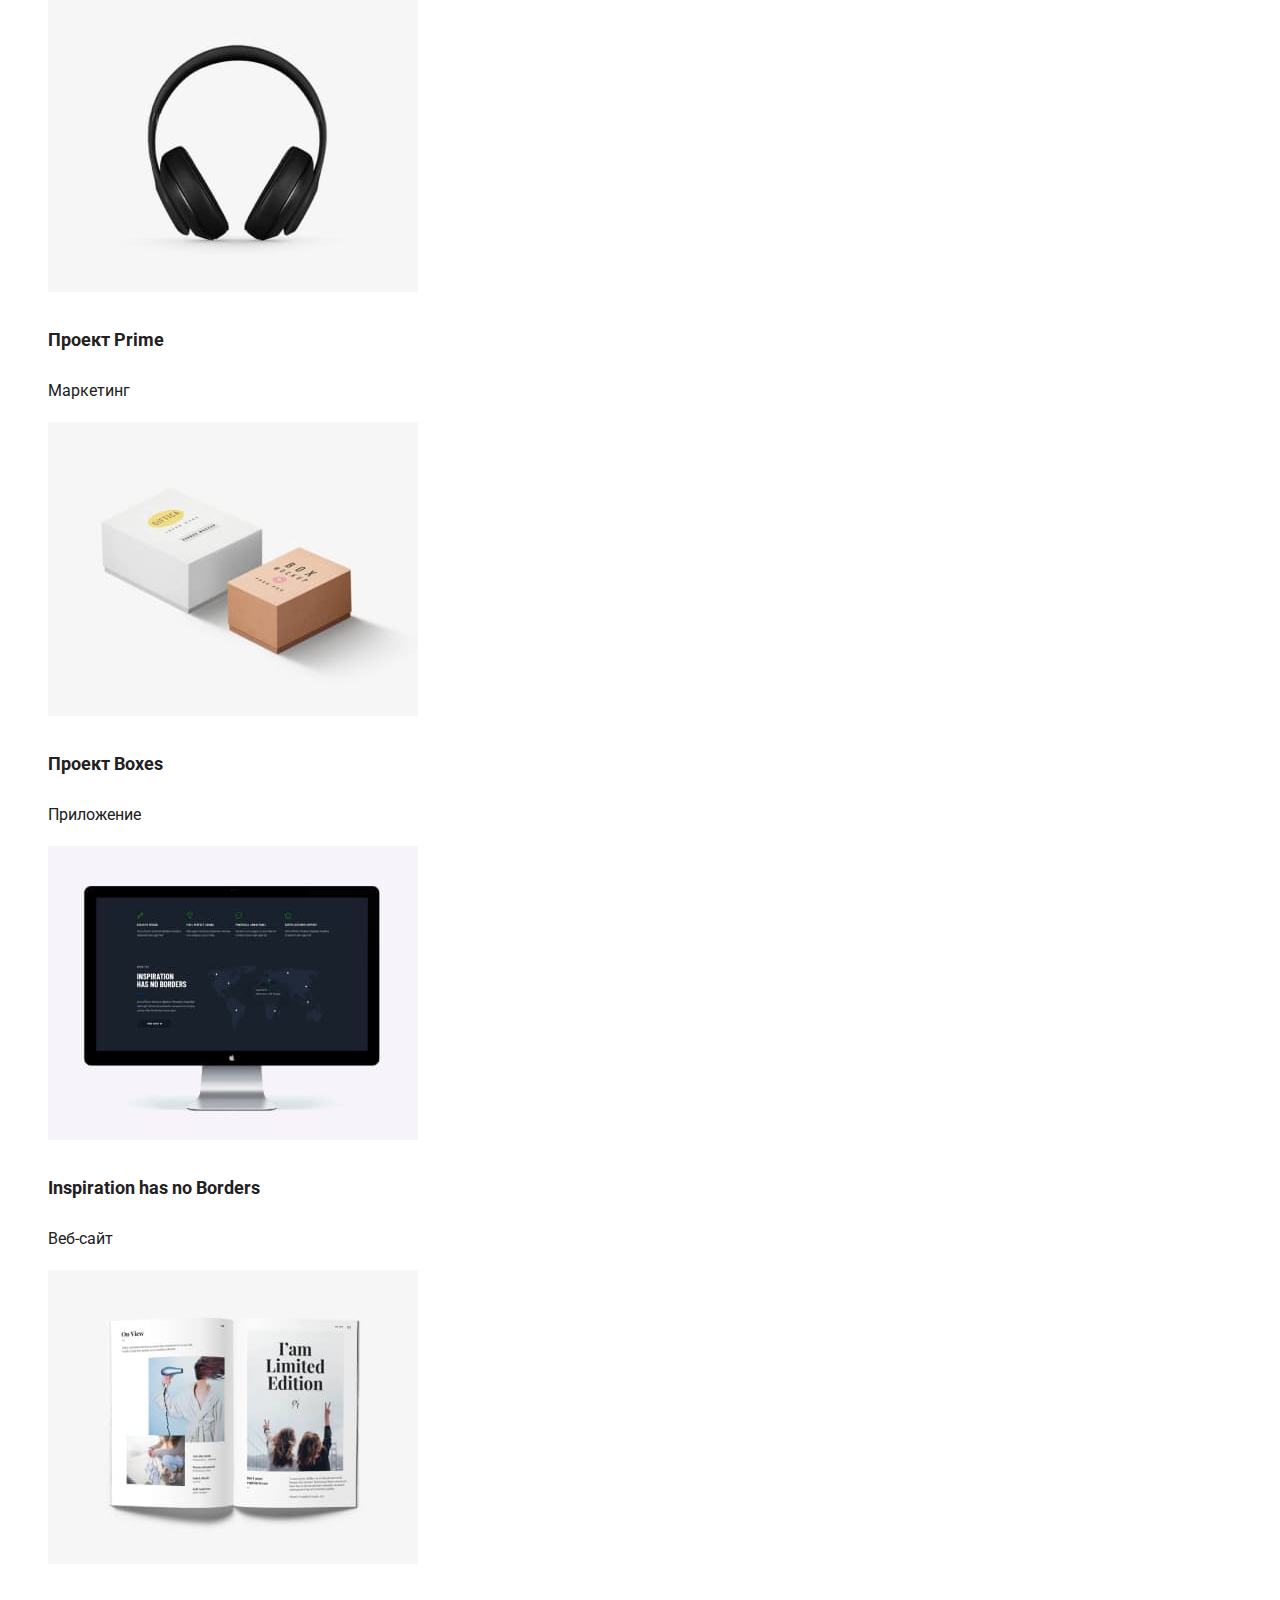
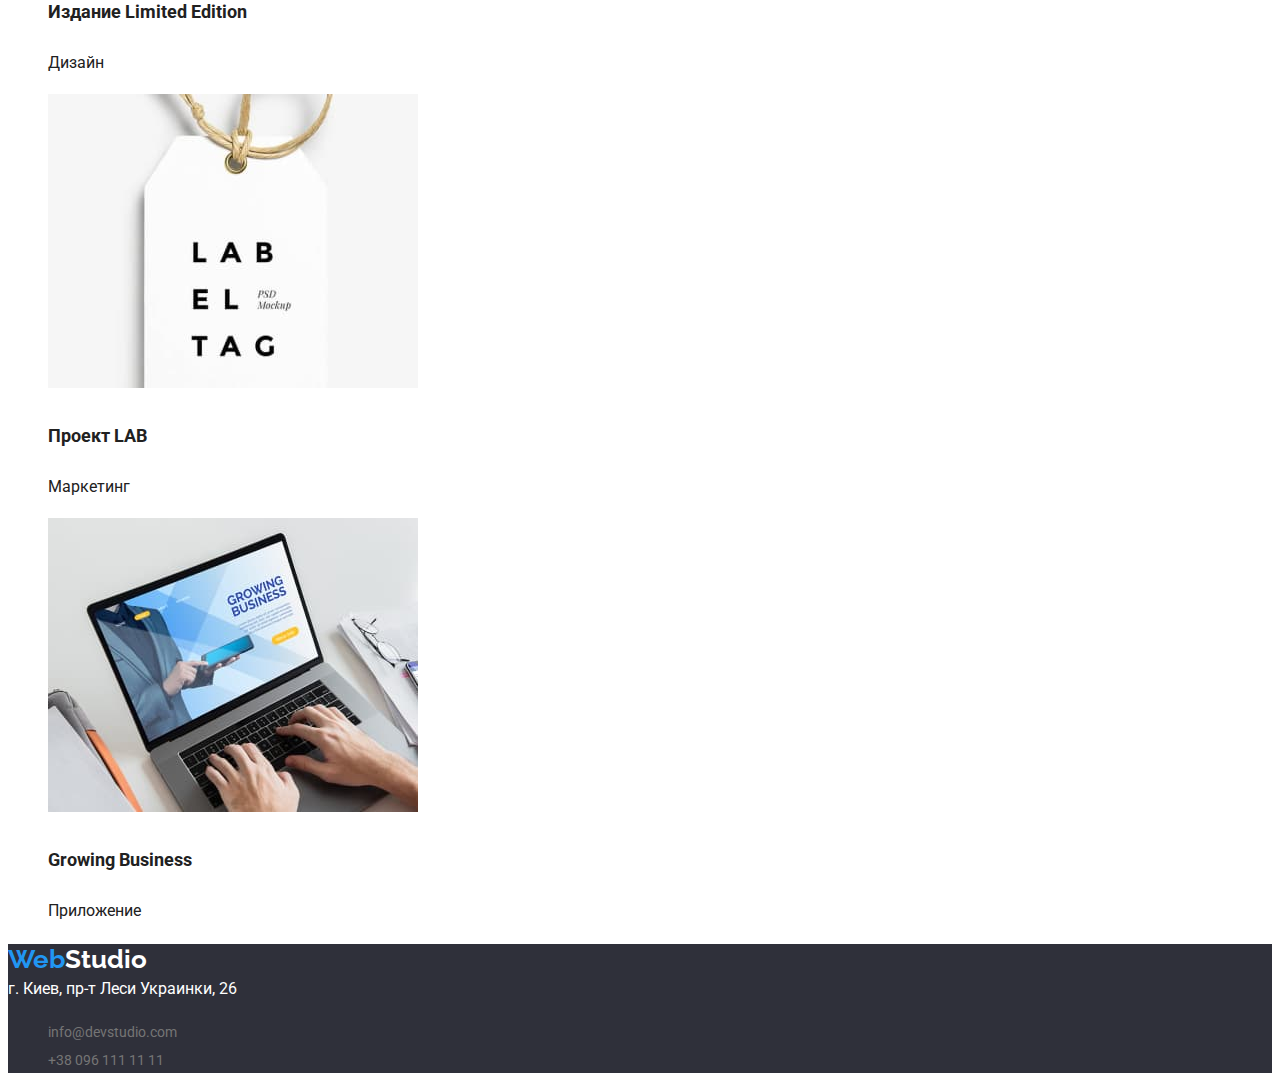
==== commit 0b21081d: "done" ====
--- a/portfolio.html
+++ b/portfolio.html
@@ -24,8 +24,8 @@
         </ul>
       </nav>
       <ul class="web-contacts">
-        <li><a href="mailto:info@devstudio.com" class="mail">info@devstudio.com</a></li>
-        <li><a href="tel:+380961111111" class="phone">+38 096 111 11 11</a></li>
+        <li><a href="mailto:info@devstudio.com" class="link mail">info@devstudio.com</a></li>
+        <li><a href="tel:+380961111111" class="link phone">+38 096 111 11 11</a></li>
       </ul>
     </header>
     <main>
@@ -95,8 +95,8 @@
       <address class="address-style">
         г. Киев, пр-т Леси Украинки, 26
         <ul>
-          <li><a href="mailto:info@devstudio.com" class="footer-mail">info@devstudio.com</a></li>
-          <li><a href="tel:+380961111111" class="footer-tel">+38 096 111 11 11</a></li>
+          <li><a href="mailto:info@devstudio.com" class="link mail">info@devstudio.com</a></li>
+          <li><a href="tel:+380961111111" class="link phone">+38 096 111 11 11</a></li>
         </ul>
       </address>
     </footer>
--- a/css/styles.css
+++ b/css/styles.css
@@ -47,10 +47,12 @@
     line-height: 1.142;
     color: var(--main-color-headers) ;
     font-weight: 500;
+    letter-spacing: 0.03em;
  }
- a.mail{
+.mail{
     text-decoration: none;
     font-family: Roboto;
+    font-size: 14px;
     font-weight: 500;
     color: var(-main-text-color);
     line-height: 1.142;
@@ -58,6 +60,7 @@
 .phone{
     text-decoration: none;
     font-family: Roboto;
+    font-size: 14px;
     font-weight: 500;
     color: var(-main-text-color);
     line-height: 1.142;
@@ -94,83 +97,94 @@
 .detales{
     font-family: Roboto;
     line-height: 1.142;
+    font-size: 14px;
     color: var(--main-color-headers);
     font-weight: bold;
     text-transform: uppercase;
+    
 }
 .ideas{
     font-family: Roboto;
     font-size: 14px;
+    line-height: 1.714;
+    color: var(-main-text-color);
+    font-weight: normal;
+    
+}
+.punctuality{
+    font-family: Roboto;
+    line-height: 1.142;
+    color: var(--main-color-headers);
+    font-weight: bold;
+    text-transform: uppercase;
+    font-size: 14px;
+}
+.our-punctuality{
+    font-family: Roboto;
+    font-size: 14px;
     line-height: 24px;
     color: var(-main-text-color);
     font-weight: normal;
+    
+}
+.plans{
+    font-family: Roboto;
+    line-height: 1.142;
+    color: var(--main-color-headers);
+    font-weight: bold;
     text-transform: uppercase;
-}
-.punctuality{
+    font-size: 14px;
+}
+.consultation{
+    font-family: Roboto;
+    line-height: 1.714;
+    font-size: 14px;
+    color: var(-main-text-color);
+    font-weight: normal;
+    ;
+}
+.technology{
     font-family: Roboto;
     line-height: 1.142;
     color: var(--main-color-headers);
     font-weight: bold;
     text-transform: uppercase;
-}
-.our-punctuality{
-    font-family: Roboto;
-    font-size: 14px;
-    line-height: 24px;
-    color: var(-main-text-color);
-    font-weight: normal;
-    
-}
-.plans{
-    font-family: Roboto;
-    line-height: 1.142;
-    color: var(--main-color-headers);
-    font-weight: bold;
-    text-transform: uppercase;
-}
-.consultation{
-    font-family: Roboto;
-    line-height: 1.714;
-    color: var(-main-text-color);
-    font-weight: normal;
-    ;
-}
-.technology{
-    font-family: Roboto;
-    line-height: 1.142;
-    color: var(--main-color-headers);
-    font-weight: bold;
-    text-transform: uppercase;
+    font-size: 14px;
 }
 .no-problems{
     font-family: Roboto;
     line-height: 1.714;
+    font-size: 14px;
     color: var(-main-text-color);
     font-weight: normal;
 }
 /* Чем мы занимаемся */
-h2.title{
+.title{
     font-family: Roboto;
     line-height: 1.166;
     font-weight: bold;
     color: var(--main-color-headers);
     text-align: center;
+    font-size: 36px;
 }
 /* Наша команда */
-h2.our-team{
+.our-team{
     font-family: Roboto;
     line-height: 1.166;
     font-weight: bold;
     color: var(--main-color-headers);
     text-align: center;
-}
-h3.team-members{
+    font-size: 36px;
+
+}
+.team-members{
     font-family: Roboto;
     line-height: 1.187;
     font-weight: 500;
     color: var(--main-color-headers);
-}
-p.team-text{
+    font-size: 16px;
+}
+.team-text{
     font-family: Roboto;
     font-size: 16px;
     font-weight: normal;
@@ -187,31 +201,36 @@
     font-weight: bold;
     line-height: 1.192;
     color: var(--color-button-logo);
+    font-size: 26px;
 }
 .footer-studio{
     font-family: Raleway;
     font-weight: bold;
     line-height: 1.192;
     color:  var(--white-color);
-}
-address.address-style{
+    font-size: 26px;
+}
+.address-style{
     font-style: normal;
     font-family: Roboto;
     font-weight: normal;
     line-height: 1.714;
     color:  var(--white-color);
     }
-.footer-mail{
+.mail{
     Text-decoration: none;
     font-family: Roboto;
+    font-size: 14px;
     font-weight: normal;
     line-height: 1.714;
     color: rgba(255, 255, 255, 0.6);
     }
-.footer-tel{
+.phone{
     Text-decoration: none;
     font-family: Roboto;
-    font-weight: normal;
+    font-style: normal;
+    font-weight: normal;
+    font-size: 14px;
     line-height: 1.714;
     color: rgba(255, 255, 255, 0.6);
     }
@@ -224,27 +243,29 @@
     
 
     /* Хедер портфолио */
-    span.web-logo{
+    .web-logo{
         color: var(--color-button-logo)
     }
-    a.logo{
+    .logo{
         font-family: Raleway;
         line-height: 1.192;
         color: var(--main-color-headers);
         font-weight: bold;
     }
-     a.mail{
+    .mail{
         text-decoration: none;
         font-family: Roboto;
+        font-size: 14px;
         font-weight: 500;
-        color: var(-main-text-color);
+        color: var(--main-text-color);
         line-height: 1.142;
      }
-    a.phone{
+    .phone{
         text-decoration: none;
         font-family: Roboto;
+        font-size: 14px;
         font-weight: 500;
-        color: var(-main-text-color);
+        color: var(--main-text-color);
         line-height: 1.142;
     } 
    /* Кнопки портфолио */
@@ -271,9 +292,19 @@
     color: var(--main-color-headers);
     }
 
+    .portfolio-text{
+    font-family: Roboto;
+    font-style: normal;
+    font-weight: bold;
+    font-size: 18px;
+    line-height: 2;
+    color: var(--main-color-headers);
+    }
+
 .photo-name{
     font-family: Roboto;
     font-weight: normal;
+    font-size: 16px;
     line-height: 1.875;
     color: var(-main-text-color);
 }
@@ -283,36 +314,38 @@
 .portfolio-down{
     background: var(--background);
 }
-span.footer-web{
+.footer-web{
     font-family: Raleway;
     font-weight: bold;
     line-height: 1.192;
     color: var(--color-button-logo);
 }
-span.footer-studio{
+.footer-studio{
     font-family: Raleway;
     font-weight: bold;
     line-height: 1.192;
     color:  var(--white-color);
 }
-address.address-style{
+.address-style{
     font-style: normal;
     font-family: Roboto;
     font-weight: normal;
     line-height: 1.714;
     color: var(--white-color);
     }
-a.footer-mail{
+.mail{
     Text-decoration: none;
     font-family: Roboto;
-    font-weight: normal;
-    line-height: 1.714;
-    color: rgba(255, 255, 255, 0.6);
-    }
-a.footer-tel{
+    font-size: 14px;
+    font-weight: normal;
+    line-height: 1.714;
+    color: #757575;
+    }
+.phone{
     Text-decoration: none;
     font-family: Roboto;
-    font-weight: normal;
-    line-height: 1.714;
-    color: rgba(255, 255, 255, 0.6);
+    font-size: 14px;
+    font-weight: normal;
+    line-height: 1.714;
+    color: #757575;
     }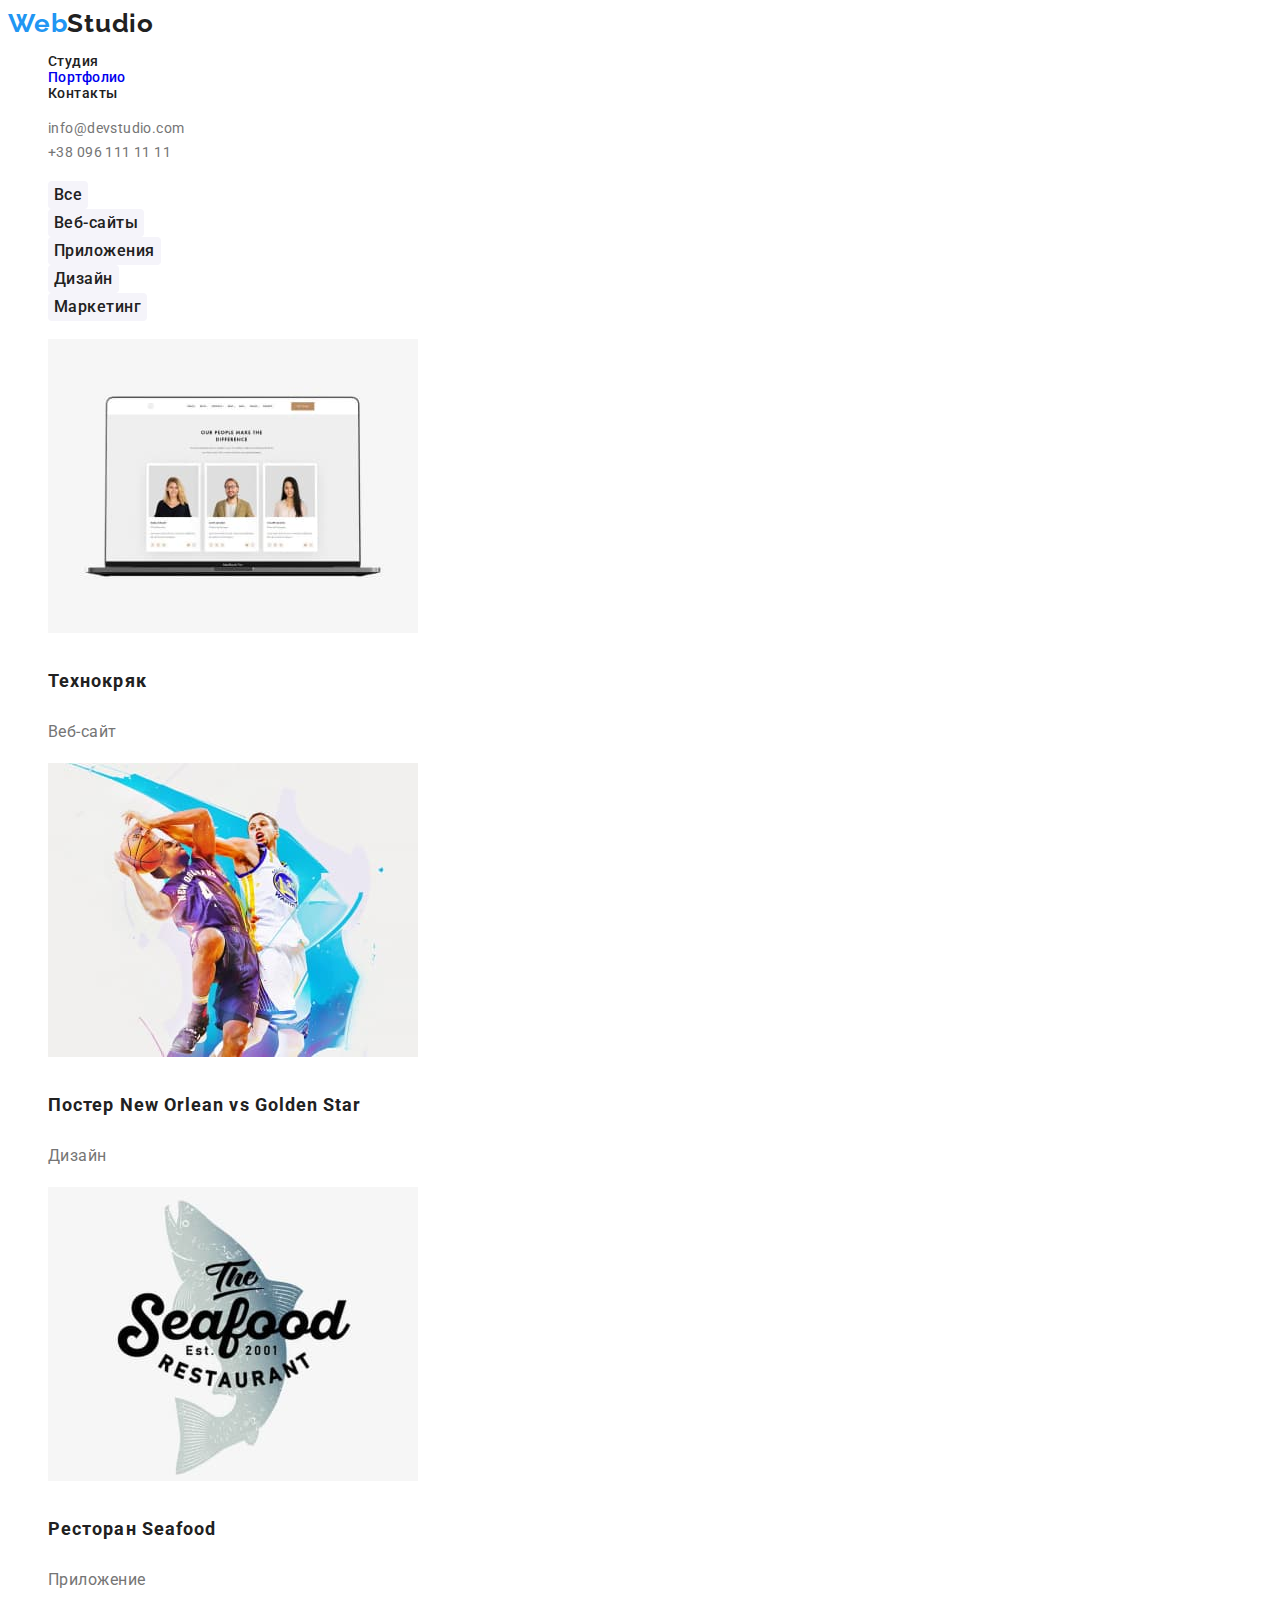
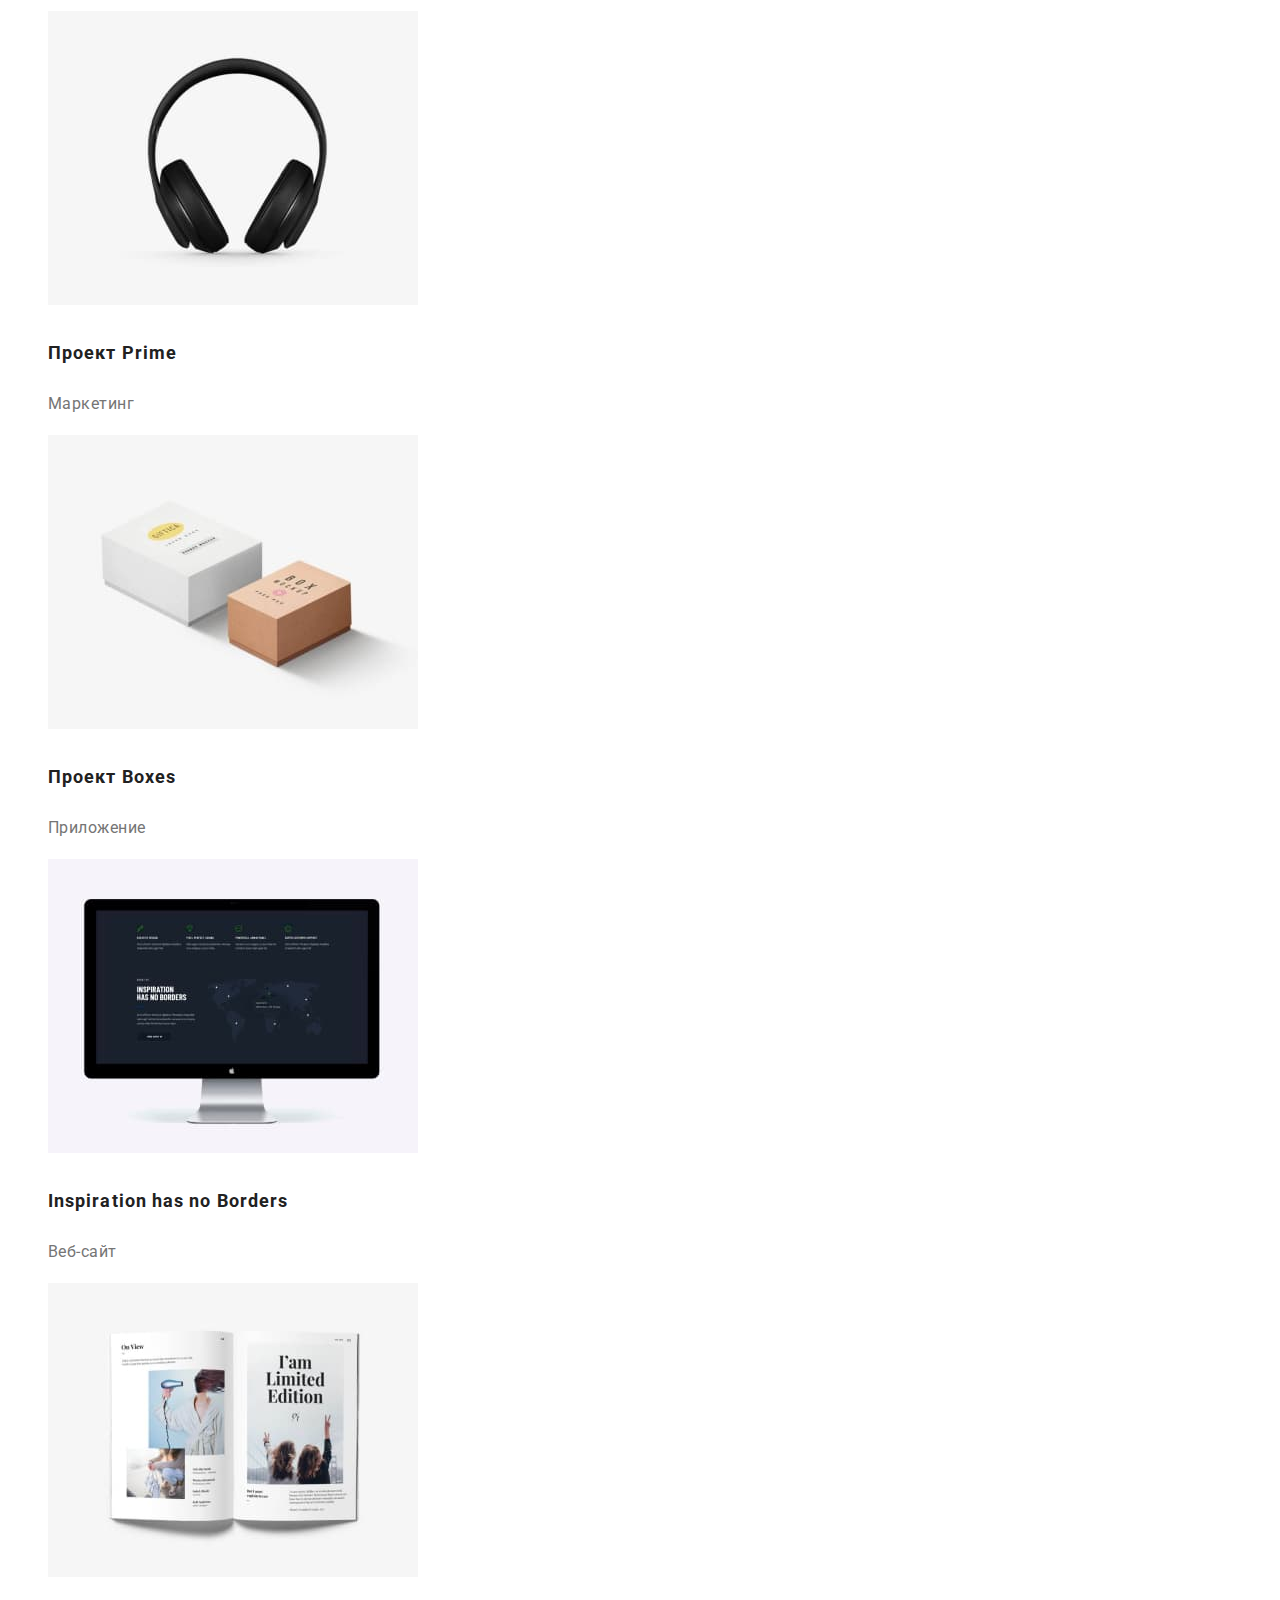
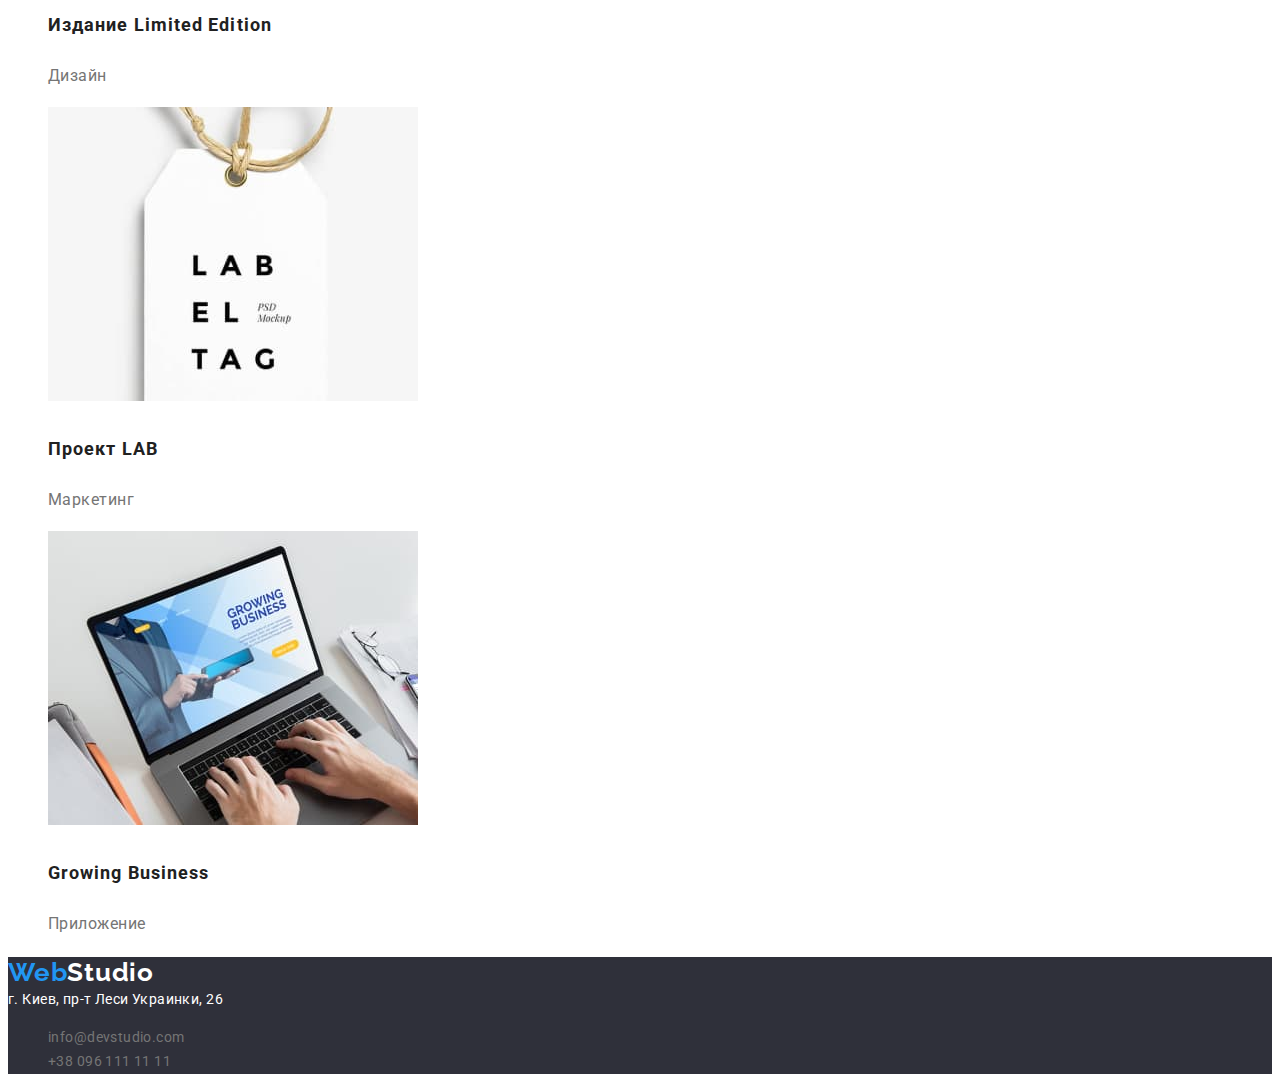
==== commit 0943b425: "done" ====
--- a/portfolio.html
+++ b/portfolio.html
@@ -15,12 +15,12 @@
   <body>
      <!-- Хедер портфолио -->
     <header>
-      <nav class="portfolio-nav">
+      <nav class="web-nav">
         <a href="./index.html" class="logo"><span class="web-logo">Web</span>Studio</a>
         <ul class="web-link">
-          <li><a href="./index.html" class="active">Студия</a></li>
-          <li><a href="./portfolio.html" class="link">Портфолио</a></li>
-          <li><a href="">Контакты</a></li>
+          <li><a href="./index.html" class="link">Студия</a></li>
+          <li><a href="./portfolio.html" class="active">Портфолио</a></li>
+          <li><a href="" class="link">Контакты</a></li>
         </ul>
       </nav>
       <ul class="web-contacts">
--- a/css/styles.css
+++ b/css/styles.css
@@ -5,7 +5,7 @@
     --section-buttons: #F5F4FA;
     --color-button-logo: #2196F3;
     --background: #2F303A;
-    --color-logo-links: violet  
+    --color-logo-links: #2196F3 
    } 
 .web-work{
     font-family: Roboto;
@@ -25,46 +25,59 @@
   color: var(--color-logo-links);
 }
 /* ссылки */
-a{
+.link{
     color:inherit;
     text-decoration: none;
     font-style: normal;   
           
    }
 /* Шапка сайта */
-.web-logo{
-    color: var(--color-button-logo) 
-}
-.logo{
-    font-family: Raleway;
+.logo {
+    font-style: normal;
+    letter-spacing: 0.03em;
+    font-family: Raleway;
+    font-weight: bold;
     font-size: 26px;
-    line-height: 31px;
-    color: var(--main-color-headers);
-    font-weight: bold; 
-}
-.web-link{
-    font-family: Roboto;
+    line-height: 1.192;
+    color: var(--main-color-headers);
+  }
+  .web-logo {
+    font-family: Raleway;
+    font-style: normal;
+    font-weight: bold;
+    font-size: 26px;
+    line-height: 1.192;
+    letter-spacing: 0.03em;
+    color: var(--color-logo-links);
+  }
+.web-nav{
+    font-family: Roboto;
+    font-style: normal;
+    font-weight: 500;
+    font-size: 14px;
     line-height: 1.142;
     color: var(--main-color-headers) ;
+}
+.web-link{
+    font-family: Roboto;
+    line-height: 1.142;
+    font-style: normal;
+    font-size: 14px;
+    color: var(--main-color-headers) ;
     font-weight: 500;
     letter-spacing: 0.03em;
  }
-.mail{
+.web-contacts .links{
     text-decoration: none;
     font-family: Roboto;
+    font-style: normal;
     font-size: 14px;
     font-weight: 500;
     color: var(-main-text-color);
     line-height: 1.142;
+    letter-spacing: 0.02em;
  }
-.phone{
-    text-decoration: none;
-    font-family: Roboto;
-    font-size: 14px;
-    font-weight: 500;
-    color: var(-main-text-color);
-    line-height: 1.142;
-}
+
 /* Герой */
 .hero-title{
     font-weight: 900;
@@ -94,70 +107,26 @@
      border-radius: 4px;     
      border: none; 
 }
-.detales{
+.special-title{
     font-family: Roboto;
     line-height: 1.142;
     font-size: 14px;
     color: var(--main-color-headers);
     font-weight: bold;
     text-transform: uppercase;
+    letter-spacing: 0.03em;
     
 }
-.ideas{
-    font-family: Roboto;
-    font-size: 14px;
-    line-height: 1.714;
-    color: var(-main-text-color);
-    font-weight: normal;
+.special-text{
+    font-family: Roboto;
+    font-size: 14px;
+    line-height: 1.714;
+    color: var(--main-text-color);
+    font-weight: normal;
+    letter-spacing: 0.03em;
     
 }
-.punctuality{
-    font-family: Roboto;
-    line-height: 1.142;
-    color: var(--main-color-headers);
-    font-weight: bold;
-    text-transform: uppercase;
-    font-size: 14px;
-}
-.our-punctuality{
-    font-family: Roboto;
-    font-size: 14px;
-    line-height: 24px;
-    color: var(-main-text-color);
-    font-weight: normal;
-    
-}
-.plans{
-    font-family: Roboto;
-    line-height: 1.142;
-    color: var(--main-color-headers);
-    font-weight: bold;
-    text-transform: uppercase;
-    font-size: 14px;
-}
-.consultation{
-    font-family: Roboto;
-    line-height: 1.714;
-    font-size: 14px;
-    color: var(-main-text-color);
-    font-weight: normal;
-    ;
-}
-.technology{
-    font-family: Roboto;
-    line-height: 1.142;
-    color: var(--main-color-headers);
-    font-weight: bold;
-    text-transform: uppercase;
-    font-size: 14px;
-}
-.no-problems{
-    font-family: Roboto;
-    line-height: 1.714;
-    font-size: 14px;
-    color: var(-main-text-color);
-    font-weight: normal;
-}
+
 /* Чем мы занимаемся */
 .title{
     font-family: Roboto;
@@ -166,6 +135,7 @@
     color: var(--main-color-headers);
     text-align: center;
     font-size: 36px;
+    letter-spacing: 0.03em;
 }
 /* Наша команда */
 .our-team{
@@ -175,6 +145,7 @@
     color: var(--main-color-headers);
     text-align: center;
     font-size: 36px;
+    letter-spacing: 0.03em;
 
 }
 .team-members{
@@ -183,13 +154,15 @@
     font-weight: 500;
     color: var(--main-color-headers);
     font-size: 16px;
+    letter-spacing: 0.03em;
 }
 .team-text{
     font-family: Roboto;
     font-size: 16px;
     font-weight: normal;
     line-height: 19px;
-    color: var(-main-text-color);
+    color: var(--main-text-color);
+    letter-spacing: 0.03em;
 }
 /* Андреса */
 .site-down{
@@ -202,6 +175,7 @@
     line-height: 1.192;
     color: var(--color-button-logo);
     font-size: 26px;
+    letter-spacing: 0.03em;
 }
 .footer-studio{
     font-family: Raleway;
@@ -209,13 +183,15 @@
     line-height: 1.192;
     color:  var(--white-color);
     font-size: 26px;
+    letter-spacing: 0.03em;
 }
 .address-style{
-    font-style: normal;
-    font-family: Roboto;
-    font-weight: normal;
-    line-height: 1.714;
+    font-family: Roboto;
+    font-weight: normal;
+    line-height: 1.714;
+    font-size: 14px;
     color:  var(--white-color);
+    letter-spacing: 0.03em;
     }
 .mail{
     Text-decoration: none;
@@ -224,6 +200,7 @@
     font-weight: normal;
     line-height: 1.714;
     color: rgba(255, 255, 255, 0.6);
+    letter-spacing: 0.03em;
     }
 .phone{
     Text-decoration: none;
@@ -233,26 +210,21 @@
     font-size: 14px;
     line-height: 1.714;
     color: rgba(255, 255, 255, 0.6);
+    letter-spacing: 0.03em;
     }
 
 
 
     /* Портфолио */
-
-    /* общие свойства портфолио */
-    
-
-    /* Хедер портфолио */
-    .web-logo{
-        color: var(--color-button-logo)
-    }
-    .logo{
-        font-family: Raleway;
-        line-height: 1.192;
-        color: var(--main-color-headers);
-        font-weight: bold;
-    }
-    .mail{
+    .web-link{
+        font-family: Roboto;
+        font-style: normal;
+        font-weight: 500;
+        font-size: 14px;
+        line-height: 1.142;
+        color: var(--main-color-headers) ;
+}
+     .mail{
         text-decoration: none;
         font-family: Roboto;
         font-size: 14px;
@@ -270,16 +242,23 @@
     } 
    /* Кнопки портфолио */
 
+.button-portfolio:focus,
+.button-portfolio:hover {
+  background-color: var(--color-logo-links);
+}
+
    .button-portfolio{
     font-family: Roboto;
     font-weight: 500;
     line-height: 1.625;
-    text-align: center;
+    font-size: 16px;
     letter-spacing: 0.03em;
     color: var(--main-color-headers);
     background-color: var(--section-buttons);
     border-radius: 4px;
     border: none; 
+    cursor: pointer;
+    font-style: normal;
    }
 
    /* Фото портфолио */
@@ -299,6 +278,7 @@
     font-size: 18px;
     line-height: 2;
     color: var(--main-color-headers);
+    letter-spacing: 0.06em;
     }
 
 .photo-name{
@@ -306,7 +286,8 @@
     font-weight: normal;
     font-size: 16px;
     line-height: 1.875;
-    color: var(-main-text-color);
+    color: var(--main-text-color);
+    letter-spacing: 0.03em;
 }
 
 /* Адрес */
@@ -339,7 +320,7 @@
     font-size: 14px;
     font-weight: normal;
     line-height: 1.714;
-    color: #757575;
+    color: var(--main-text-color);
     }
 .phone{
     Text-decoration: none;
@@ -347,5 +328,5 @@
     font-size: 14px;
     font-weight: normal;
     line-height: 1.714;
-    color: #757575;
+    color: var(--main-text-color);
     }